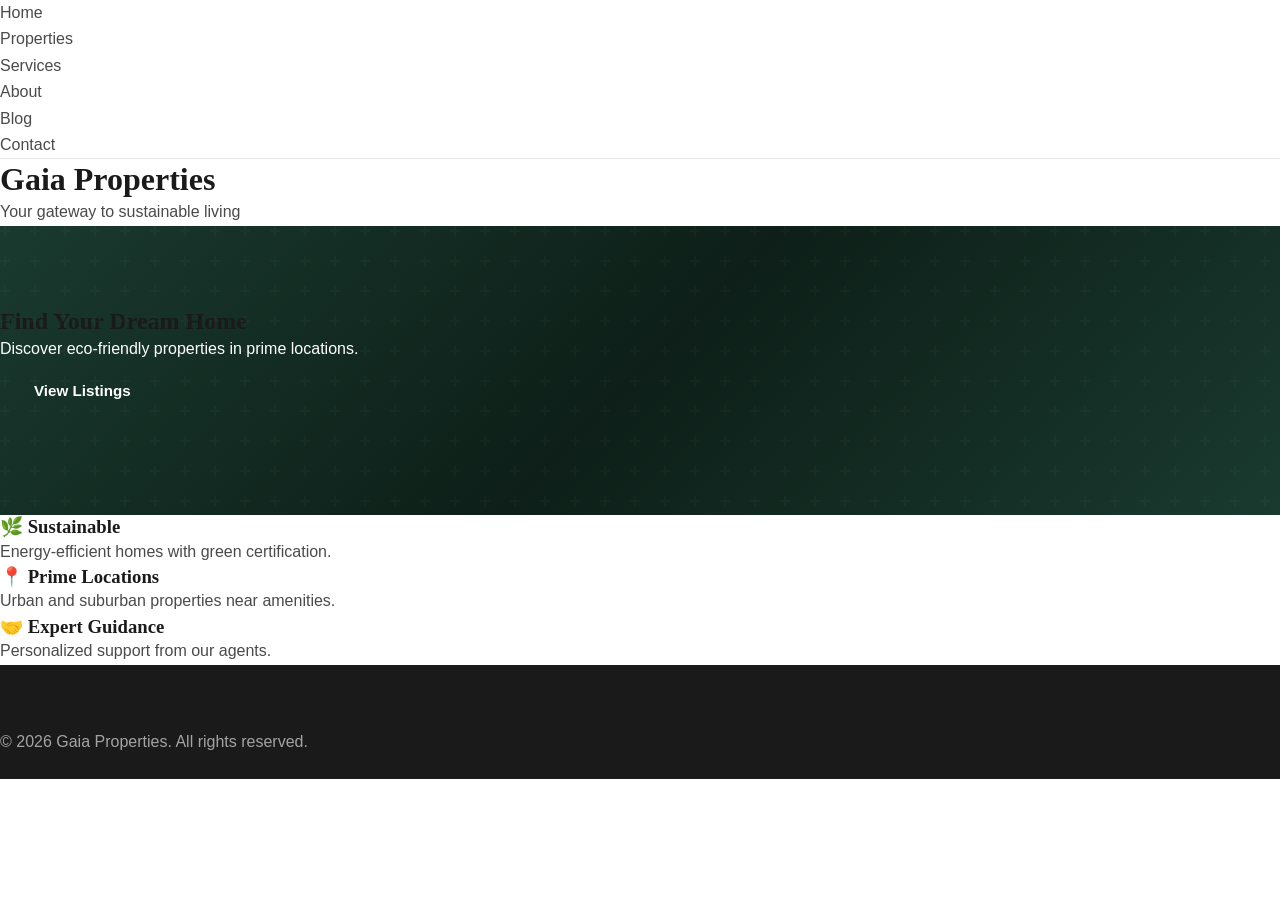
==== index.html @ 0ea0dbf0 "Update index.html" ====
<!DOCTYPE html>
<html lang="en">
<head>
    <meta charset="UTF-8">
    <meta name="viewport" content="width=device-width, initial-scale=1.0">
    <title>Gaia Properties | Home</title>
    <link rel="stylesheet" href="styles.css">
</head>
<body>
    <header>
        <nav>
            <ul>
                <li><a href="index.html">Home</a></li>
                <li><a href="properties.html">Properties</a></li>
                <li><a href="services.html">Services</a></li>
                <li><a href="about.html">About</a></li>
                <li><a href="blog.html">Blog</a></li>
                <li><a href="contact.html">Contact</a></li>
            </ul>
        </nav>
        <h1>Gaia Properties</h1>
        <p>Your gateway to sustainable living</p>
    </header>
    <main>
        <section class="hero">
            <h2>Find Your Dream Home</h2>
            <p>Discover eco-friendly properties in prime locations.</p>
            <a href="properties.html" class="btn">View Listings</a>
        </section>
        <section class="features">
            <div class="feature">
                <h3>🌿 Sustainable</h3>
                <p>Energy-efficient homes with green certification.</p>
            </div>
            <div class="feature">
                <h3>📍 Prime Locations</h3>
                <p>Urban and suburban properties near amenities.</p>
            </div>
            <div class="feature">
                <h3>🤝 Expert Guidance</h3>
                <p>Personalized support from our agents.</p>
            </div>
        </section>
    </main>
    <footer>
        <p>&copy; 2026 Gaia Properties. All rights reserved.</p>
    </footer>
</body>
</html>
---- styles.css ----
/* ============================================ 
   GAIA-JAN LONG PROPERTIES, INC.
   Multi-Page Website Stylesheet
   An SPV of ClaMor Leisure Group – Golden Dragon Group JV
   ============================================ */

:root {
    --primary: #1a3a2f;
    --primary-light: #2d5a4a;
    --primary-dark: #0d1f18;
    --accent: #c9a227;
    --accent-hover: #b8941f;
    --accent-soft: rgba(201, 162, 39, 0.1);
    --text-dark: #1a1a1a;
    --text-body: #4a4a4a;
    --text-light: #6b7280;
    --bg-cream: #faf9f6;
    --bg-white: #ffffff;
    --border: #e5e7eb;
    --shadow: 0 4px 6px -1px rgba(0,0,0,0.1), 0 2px 4px -1px rgba(0,0,0,0.06);
    --shadow-lg: 0 20px 25px -5px rgba(0,0,0,0.1), 0 10px 10px -5px rgba(0,0,0,0.04);
    --transition: all 0.3s ease;
    --radius: 12px;
    --radius-sm: 8px;
}

* { margin: 0; padding: 0; box-sizing: border-box; }
html { scroll-behavior: smooth; }
body { 
    font-family: 'Inter', -apple-system, BlinkMacSystemFont, 'Segoe UI', Roboto, sans-serif; 
    color: var(--text-body); 
    line-height: 1.65; 
    background: var(--bg-white); 
    font-size: 16px;
}
h1, h2, h3, h4, h5, h6 { 
    font-family: 'Playfair Display', Georgia, 'Times New Roman', serif; 
    color: var(--text-dark); 
    font-weight: 600; 
    line-height: 1.25;
}
a { text-decoration: none; color: inherit; transition: var(--transition); }
img { max-width: 100%; height: auto; display: block; }
ul { list-style: none; }

.container { max-width: 1200px; margin: 0 auto; padding: 0 1.5rem; }

/* Typography Helpers */
.text-center { text-align: center; }
.text-accent { color: var(--accent); }
.text-primary { color: var(--primary); }
.text-white { color: white; }
.text-light { color: var(--text-light); }
.font-serif { font-family: 'Playfair Display', serif; }
.font-sans { font-family: 'Inter', sans-serif; }

/* Buttons */
.btn {
    display: inline-flex; align-items: center; justify-content: center;
    padding: 0.875rem 2rem; border-radius: var(--radius-sm);
    font-weight: 600; font-size: 0.95rem; cursor: pointer;
    border: 2px solid transparent; transition: var(--transition);
    gap: 0.5rem;
}
.btn-primary { background: var(--accent); color: var(--primary); border-color: var(--accent); }
.btn-primary:hover { background: var(--accent-hover); border-color: var(--accent-hover); transform: translateY(-2px); }
.btn-outline { background: transparent; color: var(--primary); border-color: var(--primary); }
.btn-outline:hover { background: var(--primary); color: white; transform: translateY(-2px); }
.btn-outline-white { background: transparent; color: white; border-color: rgba(255,255,255,0.4); }
.btn-outline-white:hover { border-color: white; background: rgba(255,255,255,0.08); }
.btn-dark { background: var(--primary); color: white; border-color: var(--primary); }
.btn-dark:hover { background: var(--primary-light); border-color: var(--primary-light); transform: translateY(-2px); }

/* Section Headers */
.section-header { text-align: center; max-width: 720px; margin: 0 auto 3.5rem; }
.section-label {
    display: inline-block; color: var(--accent); font-weight: 700;
    font-size: 0.75rem; text-transform: uppercase; letter-spacing: 0.15em; margin-bottom: 0.75rem;
}
.section-header h2 { font-size: 2.25rem; margin-bottom: 0.75rem; }
.section-header p { color: var(--text-light); font-size: 1.05rem; }

/* Cards */
.card {
    background: var(--bg-white); border-radius: var(--radius);
    border: 1px solid var(--border); overflow: hidden;
    transition: var(--transition);
}
.card:hover { transform: translateY(-4px); box-shadow: var(--shadow-lg); }
.card-body { padding: 1.75rem; }

/* ============================================
   TRUST BAR
   ============================================ */
.trust-bar {
    background: var(--bg-cream); border-bottom: 1px solid var(--border);
    padding: 0.75rem 0; font-size: 0.78rem;
}
.trust-bar-content {
    display: flex; justify-content: center; gap: 2.5rem; flex-wrap: wrap;
}
.trust-item { display: flex; align-items: center; gap: 0.4rem; color: var(--text-light); font-weight: 500; }
.trust-item strong { color: var(--primary); font-weight: 600; }

/* ============================================
   NAVIGATION
   ============================================ */
nav {
    position: sticky; top: 0; z-index: 1000;
    background: rgba(255,255,255,0.97); backdrop-filter: blur(12px);
    border-bottom: 1px solid var(--border);
}
.nav-container {
    max-width: 1200px; margin: 0 auto; padding: 0.875rem 1.5rem;
    display: flex; justify-content: space-between; align-items: center;
}
.logo { display: flex; align-items: center; gap: 0.625rem; }
.logo-mark {
    width: 38px; height: 38px; background: var(--primary); border-radius: 8px;
    display: flex; align-items: center; justify-content: center;
    color: var(--accent); font-family: 'Playfair Display', serif;
    font-weight: 700; font-size: 1.15rem; flex-shrink: 0;
}
.logo-text { font-family: 'Playfair Display', serif; font-size: 1.15rem; color: var(--primary); font-weight: 700; line-height: 1.2; }
.logo-text span { display: block; font-size: 0.6rem; font-family: 'Inter', sans-serif; color: var(--text-light); font-weight: 500; letter-spacing: 0.08em; text-transform: uppercase; }
.nav-links { display: flex; gap: 2rem; align-items: center; }
.nav-links a { font-weight: 500; font-size: 0.88rem; color: var(--text-dark); position: relative; padding: 0.25rem 0; }
.nav-links a::after { content: ''; position: absolute; bottom: 0; left: 0; width: 0; height: 2px; background: var(--accent); transition: width 0.3s; }
.nav-links a:hover::after, .nav-links a.active::after { width: 100%; }
.nav-links a:hover { color: var(--primary); }
.nav-cta { background: var(--primary); color: white !important; padding: 0.5rem 1.25rem; border-radius: 6px; font-weight: 600; }
.nav-cta:hover { background: var(--primary-light); }
.nav-cta::after { display: none !important; }
.mobile-menu-btn { display: none; background: none; border: none; font-size: 1.5rem; cursor: pointer; color: var(--primary); }

/* ============================================
   HERO
   ============================================ */
.hero {
    background: linear-gradient(135deg, var(--primary) 0%, var(--primary-dark) 50%, var(--primary) 100%);
    color: white; position: relative; overflow: hidden; padding: 5rem 0 6rem;
}
.hero::before {
    content: ''; position: absolute; inset: 0;
    background: url("data:image/svg+xml,%3Csvg width='60' height='60' viewBox='0 0 60 60' xmlns='http://www.w3.org/2000/svg'%3E%3Cg fill='none' fill-rule='evenodd'%3E%3Cg fill='%23ffffff' fill-opacity='0.025'%3E%3Cpath d='M36 34v-4h-2v4h-4v2h4v4h2v-4h4v-2h-4zm0-30V0h-2v4h-4v2h4v4h2V6h4V4h-4zM6 34v-4H4v4H0v2h4v4h2v-4h4v-2H6zM6 4V0H4v4H0v2h4v4h2V6h4V4H6z'/%3E%3C/g%3E%3C/g%3E%3C/svg%3E");
}
.hero .container { position: relative; z-index: 1; }
.hero-grid { display: grid; grid-template-columns: 1fr 1fr; gap: 4rem; align-items: center; }
.hero-badge {
    display: inline-flex; align-items: center; gap: 0.5rem;
    background: rgba(201, 162, 39, 0.12); border: 1px solid rgba(201, 162, 39, 0.25);
    color: var(--accent); padding: 0.4rem 1rem; border-radius: 50px;
    font-size: 0.75rem; font-weight: 700; letter-spacing: 0.05em; text-transform: uppercase; margin-bottom: 1.25rem;
}
.hero-badge::before { content: ''; width: 6px; height: 6px; background: var(--accent); border-radius: 50%; animation: pulse 2.5s infinite; }
@keyframes pulse { 0%, 100% { opacity: 1; } 50% { opacity: 0.4; } }
.hero h1 { font-size: 3.25rem; color: white; margin-bottom: 1.25rem; line-height: 1.1; }
.hero h1 em { color: var(--accent); font-style: normal; }
.hero-subtitle { font-size: 1.1rem; color: rgba(255,255,255,0.75); margin-bottom: 2rem; max-width: 520px; line-height: 1.7; }
.hero-ctas { display: flex; gap: 1rem; flex-wrap: wrap; margin-bottom: 3rem; }
.hero-stats { display: grid; grid-template-columns: repeat(3, 1fr); gap: 2rem; padding-top: 2rem; border-top: 1px solid rgba(255,255,255,0.1); }
.hero-stat h3 { color: var(--accent); font-size: 1.75rem; font-family: 'Playfair Display', serif; }
.hero-stat p { color: rgba(255,255,255,0.6); font-size: 0.8rem; margin-top: 0.25rem; }
.hero-visual { display: flex; justify-content: center; }
.hero-card {
    background: rgba(255,255,255,0.04); backdrop-filter: blur(16px);
    border: 1px solid rgba(255,255,255,0.08); border-radius: var(--radius);
    padding: 2rem; width: 100%; max-width: 420px; color: white;
}
.hero-card-header { display: flex; justify-content: space-between; align-items: center; margin-bottom: 1.25rem; }
.hero-card-title { font-size: 0.8rem; text-transform: uppercase; letter-spacing: 0.1em; color: rgba(255,255,255,0.5); }
.hero-card-badge { background: rgba(201, 162, 39, 0.15); color: var(--accent); padding: 0.2rem 0.6rem; border-radius: 50px; font-size: 0.7rem; font-weight: 700; }
.hero-card-row { display: flex; justify-content: space-between; padding: 0.6rem 0; border-bottom: 1px solid rgba(255,255,255,0.05); font-size: 0.88rem; }
.hero-card-row:last-child { border-bottom: none; }
.hero-card-label { color: rgba(255,255,255,0.45); }
.hero-card-value { font-weight: 600; }
.hero-card-value.positive { color: #4ade80; }

/* ============================================
   PAGE HEADER (Inner Pages)
   ============================================ */
.page-header {
    background: linear-gradient(135deg, var(--primary) 0%, var(--primary-dark) 100%);
    color: white; padding: 5rem 0 4rem; position: relative; overflow: hidden;
}
.page-header::before {
    content: ''; position: absolute; inset: 0;
    background: url("data:image/svg+xml,%3Csvg width='60' height='60' viewBox='0 0 60 60' xmlns='http://www.w3.org/2000/svg'%3E%3Cg fill='none' fill-rule='evenodd'%3E%3Cg fill='%23ffffff' fill-opacity='0.02'%3E%3Cpath d='M36 34v-4h-2v4h-4v2h4v4h2v-4h4v-2h-4zm0-30V0h-2v4h-4v2h4v4h2V6h4V4h-4zM6 34v-4H4v4H0v2h4v4h2v-4h4v-2H6zM6 4V0H4v4H0v2h4v4h2V6h4V4H6z'/%3E%3C/g%3E%3C/g%3E%3C/svg%3E");
}
.page-header .container { position: relative; z-index: 1; }
.page-header h1 { color: white; font-size: 2.75rem; margin-bottom: 0.75rem; }
.page-header h1 em { color: var(--accent); font-style: normal; }
.page-header p { color: rgba(255,255,255,0.75); font-size: 1.1rem; max-width: 600px; }
.breadcrumbs { display: flex; gap: 0.5rem; font-size: 0.8rem; color: rgba(255,255,255,0.5); margin-bottom: 1rem; }
.breadcrumbs a:hover { color: var(--accent); }
.breadcrumbs span { color: rgba(255,255,255,0.3); }

/* ============================================
   ABOUT PAGE
   ============================================ */
.about-section { padding: 5rem 0; }
.about-grid { display: grid; grid-template-columns: 1fr 1fr; gap: 4rem; align-items: start; }
.about-content h2 { font-size: 2.25rem; margin-bottom: 1.25rem; }
.about-content p { margin-bottom: 1.1rem; font-size: 1.02rem; }
.name-etymology { background: var(--bg-cream); border-radius: var(--radius); padding: 2rem; margin-top: 2.5rem; border-left: 4px solid var(--accent); }
.name-etymology h3 { font-size: 1.15rem; margin-bottom: 1.25rem; color: var(--primary); }
.name-grid { display: grid; gap: 1rem; }
.name-item { background: white; padding: 1.25rem; border-radius: var(--radius-sm); border: 1px solid var(--border); }
.name-item .char { font-size: 1.75rem; color: var(--accent); font-weight: 700; margin-bottom: 0.25rem; font-family: 'Playfair Display', serif; }
.name-item strong { display: block; color: var(--primary); font-size: 1rem; margin-bottom: 0.4rem; }
.name-item p { font-size: 0.92rem; color: var(--text-body); line-height: 1.6; margin: 0; }
.about-visual { display: grid; grid-template-columns: 1fr 1fr; gap: 1rem; }
.about-img {
    background: linear-gradient(135deg, var(--primary), var(--primary-light));
    border-radius: var(--radius); min-height: 180px;
    display: flex; align-items: center; justify-content: center;
    color: white; font-family: 'Playfair Display', serif; font-size: 1.25rem;
    text-align: center; padding: 1.5rem; position: relative; overflow: hidden;
}
.about-img::after { content: ''; position: absolute; inset: 0; background: linear-gradient(45deg, transparent, rgba(201,162,39,0.08)); }
.about-img.tall { grid-row: span 2; min-height: 376px; }

.leadership-section { background: var(--bg-cream); padding: 5rem 0; }
.leadership-grid { display: grid; grid-template-columns: 360px 1fr; gap: 3.5rem; align-items: start; }
.leadership-card {
    background: linear-gradient(135deg, var(--primary) 0%, var(--primary-light) 100%);
    border-radius: var(--radius); padding: 2.5rem 2rem; text-align: center; color: white;
    position: sticky; top: 100px;
}
.leadership-card .initial {
    width: 110px; height: 110px; background: rgba(255,255,255,0.08);
    border: 3px solid var(--accent); border-radius: 50%;
    margin: 0 auto 1.25rem; display: flex; align-items: center; justify-content: center;
    font-family: 'Playfair Display', serif; font-size: 2.75rem; color: var(--accent);
}
.leadership-card h3 { color: white; font-size: 1.35rem; margin-bottom: 0.25rem; }
.leadership-card .title { color: var(--accent); font-weight: 600; font-size: 0.85rem; margin-bottom: 1.25rem; }
.leadership-card .creds { color: rgba(255,255,255,0.7); font-size: 0.85rem; line-height: 1.65; }
.leadership-content h2 { font-size: 1.85rem; margin-bottom: 1rem; }
.leadership-content .subtitle { color: var(--accent); font-weight: 700; margin-bottom: 1.25rem; display: block; font-size: 0.9rem; text-transform: uppercase; letter-spacing: 0.05em; }
.leadership-content p { margin-bottom: 1rem; font-size: 1.02rem; }
.affiliations { display: flex; gap: 1rem; margin-top: 1.5rem; flex-wrap: wrap; }
.affiliation { display: flex; align-items: center; gap: 0.625rem; background: white; padding: 0.875rem 1.125rem; border-radius: var(--radius-sm); border: 1px solid var(--border); font-size: 0.85rem; }
.affiliation-icon { width: 32px; height: 32px; background: var(--primary); border-radius: 6px; display: flex; align-items: center; justify-content: center; color: var(--accent); font-weight: 700; font-size: 0.7rem; flex-shrink: 0; }
.affiliation-text strong { display: block; color: var(--text-dark); font-size: 0.85rem; }
.affiliation-text span { font-size: 0.75rem; color: var(--text-light); }

/* Locations Section */
.locations-section { padding: 5rem 0; }
.locations-section h2 { font-size: 2.25rem; margin-bottom: 1rem; }
.locations-section > .container > p { color: var(--text-light); font-size: 1.05rem; margin-bottom: 2.5rem; max-width: 700px; }
.loc-grid { display: grid; grid-template-columns: repeat(2, 1fr); gap: 1.5rem; }
.loc-card { background: var(--bg-cream); border-radius: var(--radius); padding: 1.75rem; border: 1px solid var(--border); transition: var(--transition); }
.loc-card:hover { border-color: var(--accent); transform: translateY(-3px); box-shadow: var(--shadow); }
.loc-card-header { display: flex; align-items: center; gap: 1rem; margin-bottom: 0.75rem; }
.loc-marker { width: 44px; height: 44px; background: var(--primary); border-radius: 50%; display: flex; align-items: center; justify-content: center; color: var(--accent); font-weight: 700; font-size: 0.9rem; flex-shrink: 0; }
.loc-card h4 { font-size: 1.1rem; margin: 0; }
.loc-card p { font-size: 0.9rem; color: var(--text-light); margin: 0; }

/* ============================================
   SERVICES PAGE
   ============================================ */
.services-section { padding: 5rem 0; }
.services-grid { display: grid; grid-template-columns: repeat(2, 1fr); gap: 1.75rem; }
.service-card { background: var(--bg-cream); border-radius: var(--radius); padding: 2.25rem; border: 1px solid var(--border); transition: var(--transition); position: relative; overflow: hidden; }
.service-card::before { content: ''; position: absolute; top: 0; left: 0; width: 100%; height: 4px; background: var(--accent); transform: scaleX(0); transition: transform 0.3s; }
.service-card:hover { transform: translateY(-4px); box-shadow: var(--shadow-lg); }
.service-card:hover::before { transform: scaleX(1); }
.service-icon { width: 52px; height: 52px; background: var(--primary); border-radius: var(--radius-sm); display: flex; align-items: center; justify-content: center; color: var(--accent); font-size: 1.35rem; margin-bottom: 1.25rem; }
.service-card h3 { font-size: 1.25rem; margin-bottom: 0.6rem; }
.service-card > p { color: var(--text-light); font-size: 0.95rem; margin-bottom: 1.1rem; }
.service-list li { padding: 0.35rem 0; font-size: 0.9rem; display: flex; align-items: flex-start; gap: 0.5rem; }
.service-list li::before { content: '✓'; color: var(--accent); font-weight: 700; flex-shrink: 0; }

.diff-section { background: var(--primary); color: white; padding: 5rem 0; }
.diff-section .section-header h2, .diff-section .section-header p { color: white; }
.diff-grid { display: grid; grid-template-columns: repeat(4, 1fr); gap: 1.5rem; }
.diff-card { background: rgba(255,255,255,0.04); border: 1px solid rgba(255,255,255,0.08); border-radius: var(--radius); padding: 2rem 1.5rem; text-align: center; transition: var(--transition); }
.diff-card:hover { background: rgba(255,255,255,0.07); transform: translateY(-4px); }
.diff-icon { width: 56px; height: 56px; background: rgba(201, 162, 39, 0.12); border: 1px solid rgba(201, 162, 39, 0.25); border-radius: 50%; display: flex; align-items: center; justify-content: center; margin: 0 auto 1.25rem; color: var(--accent); font-size: 1.35rem; }
.diff-card h4 { color: white; font-size: 1.05rem; margin-bottom: 0.6rem; }
.diff-card p { color: rgba(255,255,255,0.65); font-size: 0.88rem; }

/* ============================================
   PROPERTIES / LISTINGS PAGE
   ============================================ */
.listings-section { padding: 5rem 0; }
.listings-tabs { display: flex; gap: 0.5rem; margin-bottom: 2.5rem; justify-content: center; flex-wrap: wrap; }
.tab-btn { padding: 0.625rem 1.5rem; border-radius: 50px; border: 1px solid var(--border); background: white; font-weight: 600; font-size: 0.9rem; cursor: pointer; transition: var(--transition); color: var(--text-body); }
.tab-btn:hover { border-color: var(--primary); }
.tab-btn.active { background: var(--primary); color: white; border-color: var(--primary); }
.listings-grid { display: grid; grid-template-columns: repeat(3, 1fr); gap: 1.5rem; }
.listing-card { background: white; border-radius: var(--radius); overflow: hidden; border: 1px solid var(--border); transition: var(--transition); }
.listing-card:hover { transform: translateY(-4px); box-shadow: var(--shadow-lg); }
.listing-img { height: 220px; background: linear-gradient(135deg, var(--primary), var(--primary-light)); display: flex; align-items: center; justify-content: center; color: white; font-family: 'Playfair Display', serif; font-size: 1.1rem; position: relative; }
.listing-img .badge {
    position: absolute; top: 1rem; left: 1rem;
    background: var(--accent); color: var(--primary);
    padding: 0.3rem 0.75rem; border-radius: 4px;
    font-size: 0.7rem; font-weight: 700; text-transform: uppercase;
}
.listing-img .badge.transient { background: #ef4444; color: white; }
.listing-img .badge.longterm { background: #3b82f6; color: white; }
.listing-body { padding: 1.5rem; }
.listing-price { font-family: 'Playfair Display', serif; font-size: 1.35rem; color: var(--primary); font-weight: 700; margin-bottom: 0.25rem; }
.listing-price span { font-size: 0.8rem; color: var(--text-light); font-family: 'Inter', sans-serif; font-weight: 500; }
.listing-title { font-size: 1.05rem; margin-bottom: 0.5rem; }
.listing-meta { display: flex; gap: 1rem; font-size: 0.85rem; color: var(--text-light); margin-bottom: 1rem; }
.listing-meta span { display: flex; align-items: center; gap: 0.3rem; }
.listing-features { display: flex; flex-wrap: wrap; gap: 0.4rem; margin-bottom: 1.25rem; }
.listing-features span { background: var(--bg-cream); padding: 0.25rem 0.6rem; border-radius: 4px; font-size: 0.78rem; color: var(--text-body); border: 1px solid var(--border); }
.listing-card .btn { width: 100%; padding: 0.625rem; font-size: 0.88rem; }

/* ============================================
   BLOG PAGE
   ============================================ */
.blog-section { padding: 5rem 0; }
.blog-grid { display: grid; grid-template-columns: repeat(3, 1fr); gap: 1.75rem; }
.blog-card { background: white; border-radius: var(--radius); overflow: hidden; border: 1px solid var(--border); transition: var(--transition); }
.blog-card:hover { transform: translateY(-4px); box-shadow: var(--shadow-lg); }
.blog-img { height: 200px; background: linear-gradient(135deg, var(--primary), var(--primary-light)); display: flex; align-items: center; justify-content: center; color: white; font-family: 'Playfair Display', serif; font-size: 1rem; text-align: center; padding: 1rem; }
.blog-body { padding: 1.5rem; }
.blog-category { display: inline-block; background: var(--accent-soft); color: var(--primary); padding: 0.2rem 0.6rem; border-radius: 4px; font-size: 0.7rem; font-weight: 700; text-transform: uppercase; margin-bottom: 0.75rem; }
.blog-card h3 { font-size: 1.1rem; margin-bottom: 0.6rem; line-height: 1.35; }
.blog-card p { font-size: 0.9rem; color: var(--text-light); margin-bottom: 1rem; }
.blog-meta { display: flex; gap: 1rem; font-size: 0.78rem; color: var(--text-light); border-top: 1px solid var(--border); padding-top: 1rem; }

/* ============================================
   CONTACT PAGE
   ============================================ */
.contact-section { padding: 5rem 0; background: var(--bg-cream); }
.contact-grid { display: grid; grid-template-columns: 1fr 1fr; gap: 3.5rem; }
.contact-info h2 { font-size: 2.25rem; margin-bottom: 1rem; }
.contact-info > p { color: var(--text-light); margin-bottom: 2rem; }
.contact-details { display: grid; gap: 1.25rem; }
.contact-item { display: flex; gap: 1rem; }
.contact-icon { width: 44px; height: 44px; background: var(--primary); border-radius: var(--radius-sm); display: flex; align-items: center; justify-content: center; color: var(--accent); font-size: 1.1rem; flex-shrink: 0; }
.contact-text strong { display: block; color: var(--text-dark); margin-bottom: 0.15rem; font-size: 0.95rem; }
.contact-text span, .contact-text a { color: var(--text-light); font-size: 0.9rem; }
.contact-text a:hover { color: var(--primary); }
.contact-form { background: white; padding: 2.25rem; border-radius: var(--radius); box-shadow: var(--shadow); border: 1px solid var(--border); }
.form-group { margin-bottom: 1.1rem; }
.form-group label { display: block; font-size: 0.82rem; font-weight: 600; color: var(--text-dark); margin-bottom: 0.4rem; }
.form-group input, .form-group select, .form-group textarea {
    width: 100%; padding: 0.65rem 0.875rem; border: 1px solid var(--border);
    border-radius: var(--radius-sm); font-family: 'Inter', sans-serif;
    font-size: 0.92rem; transition: border-color 0.2s;
}
.form-group input:focus, .form-group select:focus, .form-group textarea:focus { outline: none; border-color: var(--accent); }
.form-group textarea { resize: vertical; min-height: 110px; }
.submit-btn { width: 100%; background: var(--primary); color: white; padding: 0.875rem; border: none; border-radius: var(--radius-sm); font-weight: 700; font-size: 0.95rem; cursor: pointer; transition: var(--transition); }
.submit-btn:hover { background: var(--primary-light); }

/* ============================================
   COMPLIANCE SECTION ( reused )
   ============================================ */
.compliance-section { padding: 5rem 0; }
.compliance-grid { display: grid; grid-template-columns: repeat(3, 1fr); gap: 1.25rem; }
.compliance-card { background: var(--bg-cream); border-radius: var(--radius); padding: 1.75rem; border: 1px solid var(--border); transition: var(--transition); }
.compliance-card:hover { border-color: var(--accent); }
.compliance-card .badge { display: inline-block; background: var(--primary); color: var(--accent); padding: 0.3rem 0.65rem; border-radius: 4px; font-size: 0.7rem; font-weight: 700; margin-bottom: 0.875rem; }
.compliance-card h4 { font-size: 1.05rem; margin-bottom: 0.6rem; }
.compliance-card p { font-size: 0.9rem; color: var(--text-light); }

/* ============================================
   CLIENTS / PERSONAS
   ============================================ */
.clients-section { padding: 5rem 0; }
.client-grid { display: grid; grid-template-columns: repeat(3, 1fr); gap: 1.25rem; }
.client-card { background: var(--bg-cream); border-radius: var(--radius); padding: 1.75rem; border: 1px solid var(--border); transition: var(--transition); }
.client-card:hover { box-shadow: var(--shadow); }
.client-icon { font-size: 1.75rem; margin-bottom: 0.875rem; }
.client-card h4 { font-size: 1.05rem; margin-bottom: 0.4rem; }
.client-pain { font-size: 0.82rem; color: #dc2626; margin-bottom: 0.6rem; font-weight: 600; }
.client-solution { font-size: 0.9rem; color: var(--text-body); }

/* ============================================
   CTA SECTION
   ============================================ */
.cta-section {
    background: linear-gradient(135deg, var(--primary) 0%, var(--primary-light) 100%);
    color: white; text-align: center; padding: 5rem 1.5rem; position: relative; overflow: hidden;
}
.cta-section::before {
    content: ''; position: absolute; inset: 0;
    background: url("data:image/svg+xml,%3Csvg width='60' height='60' viewBox='0 0 60 60' xmlns='http://www.w3.org/2000/svg'%3E%3Cg fill='none' fill-rule='evenodd'%3E%3Cg fill='%23ffffff' fill-opacity='0.025'%3E%3Cpath d='M36 34v-4h-2v4h-4v2h4v4h2v-4h4v-2h-4zm0-30V0h-2v4h-4v2h4v4h2V6h4V4h-4zM6 34v-4H4v4H0v2h4v4h2v-4h4v-2H6zM6 4V0H4v4H0v2h4v4h2V6h4V4H6z'/%3E%3C/g%3E%3C/g%3E%3C/svg%3E");
}
.cta-section .container { position: relative; z-index: 1; }
.cta-section h2 { color: white; font-size: 2.25rem; margin-bottom: 0.875rem; }
.cta-section p { color: rgba(255,255,255,0.8); font-size: 1.05rem; max-width: 560px; margin: 0 auto 1.75rem; }
.cta-buttons { display: flex; gap: 1rem; justify-content: center; flex-wrap: wrap; }

/* ============================================
   FOOTER
   ============================================ */
footer { background: var(--text-dark); color: rgba(255,255,255,0.6); padding: 4rem 0 1.5rem; }
.footer-grid { display: grid; grid-template-columns: 2fr 1fr 1fr 1fr; gap: 2.5rem; margin-bottom: 2.5rem; }
.footer-brand .logo-text { color: white; font-family: 'Playfair Display', serif; font-size: 1.35rem; margin-bottom: 1rem; display: block; }
.footer-brand p { font-size: 0.88rem; line-height: 1.65; margin-bottom: 1.25rem; }
.footer-brand .address { font-size: 0.82rem; color: rgba(255,255,255,0.45); line-height: 1.6; }
.footer-col h4 { color: white; font-size: 0.82rem; text-transform: uppercase; letter-spacing: 0.1em; margin-bottom: 1.25rem; font-family: 'Inter', sans-serif; font-weight: 700; }
.footer-col li { margin-bottom: 0.6rem; }
.footer-col a { color: rgba(255,255,255,0.55); font-size: 0.88rem; }
.footer-col a:hover { color: var(--accent); }
.footer-bottom { border-top: 1px solid rgba(255,255,255,0.08); padding-top: 1.5rem; display: flex; justify-content: space-between; align-items: center; flex-wrap: wrap; gap: 1rem; }
.footer-bottom p { font-size: 0.82rem; }
.footer-legal { display: flex; gap: 1.25rem; }
.footer-legal a { color: rgba(255,255,255,0.4); font-size: 0.75rem; }
.footer-legal a:hover { color: var(--accent); }

/* ============================================
   RESPONSIVE
   ============================================ */
@media (max-width: 1024px) {
    .hero-grid, .about-grid, .leadership-grid, .contact-grid { grid-template-columns: 1fr; }
    .hero-visual { display: none; }
    .footer-grid { grid-template-columns: 1fr 1fr; }
    .about-visual { display: none; }
    .leadership-card { position: static; }
}
@media (max-width: 768px) {
    .nav-links { display: none; position: absolute; top: 70px; left: 0; right: 0; background: white; flex-direction: column; padding: 2rem; gap: 1.5rem; box-shadow: var(--shadow-lg); }
    .nav-links.open { display: flex; }
    .mobile-menu-btn { display: block; }
    .hero { padding: 3rem 0 4rem; }
    .hero h1 { font-size: 2.25rem; }
    .hero-stats { grid-template-columns: 1fr; }
    .services-grid, .listings-grid, .blog-grid, .diff-grid, .compliance-grid, .client-grid, .loc-grid { grid-template-columns: 1fr; }
    .page-header h1 { font-size: 2rem; }
    section { padding: 3.5rem 0; }
    .footer-grid { grid-template-columns: 1fr; }
    .trust-bar-content { gap: 0.75rem; }
    .cta-section h2 { font-size: 1.75rem; }
}

/* Animations */
.fade-in { opacity: 0; transform: translateY(16px); transition: opacity 0.5s ease, transform 0.5s ease; }
.fade-in.visible { opacity: 1; transform: translateY(0); }
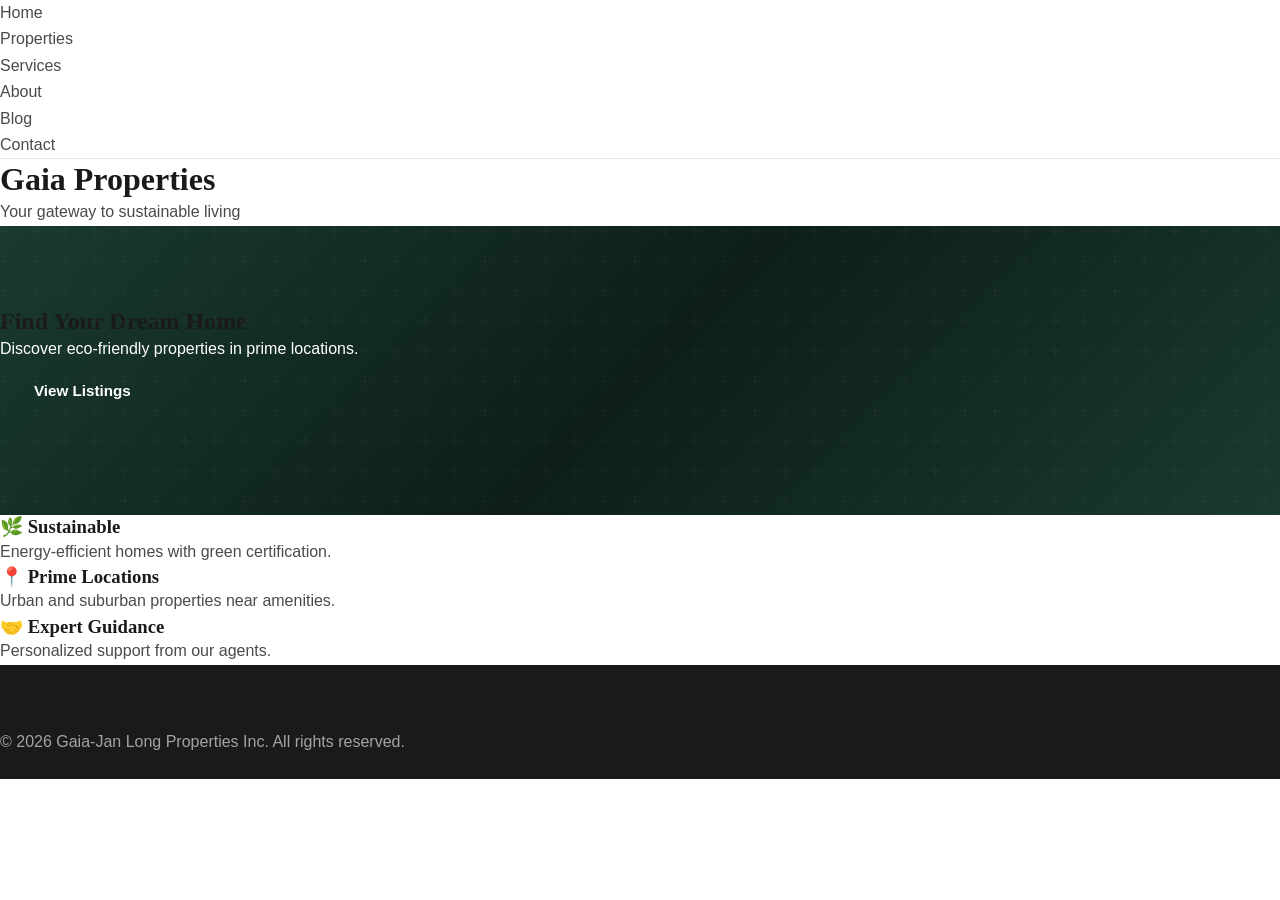
==== commit 154a77e2: "Update index.html" ====
--- a/index.html
+++ b/index.html
@@ -3,7 +3,7 @@
 <head>
     <meta charset="UTF-8">
     <meta name="viewport" content="width=device-width, initial-scale=1.0">
-    <title>Gaia Properties | Home</title>
+    <title>Gaia-Jan Long Properties | Home</title>
     <link rel="stylesheet" href="styles.css">
 </head>
 <body>
@@ -43,7 +43,7 @@
         </section>
     </main>
     <footer>
-        <p>&copy; 2026 Gaia Properties. All rights reserved.</p>
+        <p>&copy; 2026 Gaia-Jan Long Properties Inc. All rights reserved.</p>
     </footer>
 </body>
 </html>
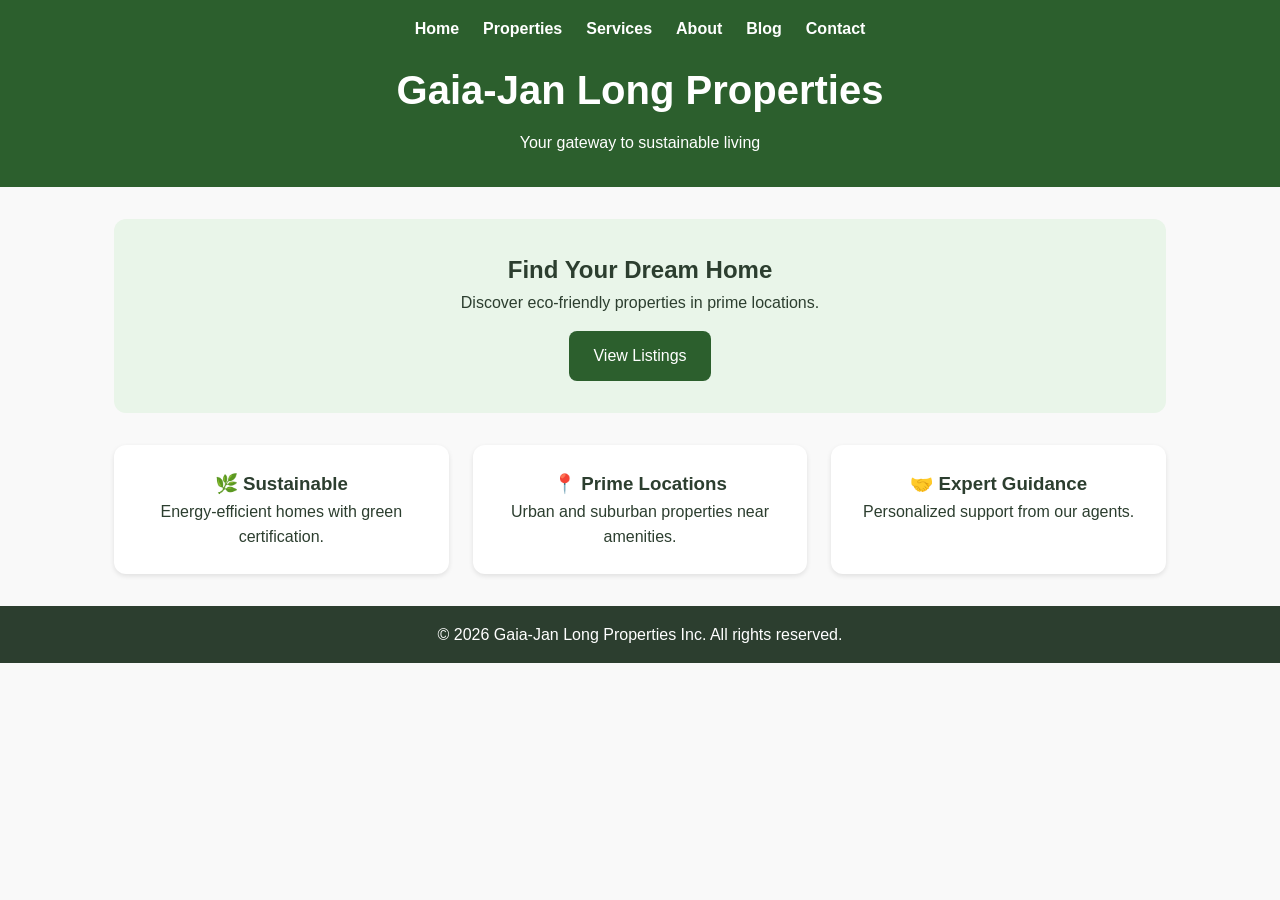
==== commit 8ea9a8f7: "Update index.html" ====
--- a/index.html
+++ b/index.html
@@ -18,7 +18,7 @@
                 <li><a href="contact.html">Contact</a></li>
             </ul>
         </nav>
-        <h1>Gaia Properties</h1>
+        <h1>Gaia-Jan Long Properties</h1>
         <p>Your gateway to sustainable living</p>
     </header>
     <main>
--- a/styles.css
+++ b/styles.css
@@ -3,436 +3,152 @@
    Multi-Page Website Stylesheet
    An SPV of ClaMor Leisure Group – Golden Dragon Group JV
    ============================================ */
-
-:root {
-    --primary: #1a3a2f;
-    --primary-light: #2d5a4a;
-    --primary-dark: #0d1f18;
-    --accent: #c9a227;
-    --accent-hover: #b8941f;
-    --accent-soft: rgba(201, 162, 39, 0.1);
-    --text-dark: #1a1a1a;
-    --text-body: #4a4a4a;
-    --text-light: #6b7280;
-    --bg-cream: #faf9f6;
-    --bg-white: #ffffff;
-    --border: #e5e7eb;
-    --shadow: 0 4px 6px -1px rgba(0,0,0,0.1), 0 2px 4px -1px rgba(0,0,0,0.06);
-    --shadow-lg: 0 20px 25px -5px rgba(0,0,0,0.1), 0 10px 10px -5px rgba(0,0,0,0.04);
-    --transition: all 0.3s ease;
-    --radius: 12px;
-    --radius-sm: 8px;
+* {
+    margin: 0;
+    padding: 0;
+    box-sizing: border-box;
 }
-
-* { margin: 0; padding: 0; box-sizing: border-box; }
-html { scroll-behavior: smooth; }
-body { 
-    font-family: 'Inter', -apple-system, BlinkMacSystemFont, 'Segoe UI', Roboto, sans-serif; 
-    color: var(--text-body); 
-    line-height: 1.65; 
-    background: var(--bg-white); 
-    font-size: 16px;
+body {
+    font-family: 'Segoe UI', Tahoma, Geneva, Verdana, sans-serif;
+    line-height: 1.6;
+    background: #f9f9f9;
+    color: #2c3e2f;
 }
-h1, h2, h3, h4, h5, h6 { 
-    font-family: 'Playfair Display', Georgia, 'Times New Roman', serif; 
-    color: var(--text-dark); 
-    font-weight: 600; 
-    line-height: 1.25;
+header {
+    background: #2c5f2d;
+    color: white;
+    padding: 1rem 0 2rem 0;
+    text-align: center;
 }
-a { text-decoration: none; color: inherit; transition: var(--transition); }
-img { max-width: 100%; height: auto; display: block; }
-ul { list-style: none; }
-
-.container { max-width: 1200px; margin: 0 auto; padding: 0 1.5rem; }
-
-/* Typography Helpers */
-.text-center { text-align: center; }
-.text-accent { color: var(--accent); }
-.text-primary { color: var(--primary); }
-.text-white { color: white; }
-.text-light { color: var(--text-light); }
-.font-serif { font-family: 'Playfair Display', serif; }
-.font-sans { font-family: 'Inter', sans-serif; }
-
-/* Buttons */
+nav ul {
+    list-style: none;
+    display: flex;
+    justify-content: center;
+    gap: 1.5rem;
+    margin-bottom: 1rem;
+    flex-wrap: wrap;
+}
+nav a {
+    color: white;
+    text-decoration: none;
+    font-weight: bold;
+}
+nav a:hover {
+    text-decoration: underline;
+}
+h1 {
+    font-size: 2.5rem;
+    margin: 0.5rem 0;
+}
+main {
+    max-width: 1100px;
+    margin: 2rem auto;
+    padding: 0 1.5rem;
+}
+.hero {
+    background: #e9f5e9;
+    padding: 2rem;
+    text-align: center;
+    border-radius: 12px;
+    margin-bottom: 2rem;
+}
 .btn {
-    display: inline-flex; align-items: center; justify-content: center;
-    padding: 0.875rem 2rem; border-radius: var(--radius-sm);
-    font-weight: 600; font-size: 0.95rem; cursor: pointer;
-    border: 2px solid transparent; transition: var(--transition);
-    gap: 0.5rem;
+    display: inline-block;
+    background: #2c5f2d;
+    color: white;
+    padding: 0.75rem 1.5rem;
+    text-decoration: none;
+    border-radius: 8px;
+    margin-top: 1rem;
 }
-.btn-primary { background: var(--accent); color: var(--primary); border-color: var(--accent); }
-.btn-primary:hover { background: var(--accent-hover); border-color: var(--accent-hover); transform: translateY(-2px); }
-.btn-outline { background: transparent; color: var(--primary); border-color: var(--primary); }
-.btn-outline:hover { background: var(--primary); color: white; transform: translateY(-2px); }
-.btn-outline-white { background: transparent; color: white; border-color: rgba(255,255,255,0.4); }
-.btn-outline-white:hover { border-color: white; background: rgba(255,255,255,0.08); }
-.btn-dark { background: var(--primary); color: white; border-color: var(--primary); }
-.btn-dark:hover { background: var(--primary-light); border-color: var(--primary-light); transform: translateY(-2px); }
-
-/* Section Headers */
-.section-header { text-align: center; max-width: 720px; margin: 0 auto 3.5rem; }
-.section-label {
-    display: inline-block; color: var(--accent); font-weight: 700;
-    font-size: 0.75rem; text-transform: uppercase; letter-spacing: 0.15em; margin-bottom: 0.75rem;
+.features {
+    display: flex;
+    gap: 1.5rem;
+    flex-wrap: wrap;
+    justify-content: center;
 }
-.section-header h2 { font-size: 2.25rem; margin-bottom: 0.75rem; }
-.section-header p { color: var(--text-light); font-size: 1.05rem; }
-
-/* Cards */
-.card {
-    background: var(--bg-white); border-radius: var(--radius);
-    border: 1px solid var(--border); overflow: hidden;
-    transition: var(--transition);
+.feature {
+    background: white;
+    padding: 1.5rem;
+    border-radius: 12px;
+    box-shadow: 0 2px 5px rgba(0,0,0,0.1);
+    flex: 1;
+    min-width: 200px;
+    text-align: center;
 }
-.card:hover { transform: translateY(-4px); box-shadow: var(--shadow-lg); }
-.card-body { padding: 1.75rem; }
-
-/* ============================================
-   TRUST BAR
-   ============================================ */
-.trust-bar {
-    background: var(--bg-cream); border-bottom: 1px solid var(--border);
-    padding: 0.75rem 0; font-size: 0.78rem;
+.property-list {
+    display: flex;
+    gap: 1.5rem;
+    flex-wrap: wrap;
 }
-.trust-bar-content {
-    display: flex; justify-content: center; gap: 2.5rem; flex-wrap: wrap;
+.property-card {
+    background: white;
+    padding: 1.5rem;
+    border-radius: 12px;
+    box-shadow: 0 2px 5px rgba(0,0,0,0.1);
+    flex: 1;
+    min-width: 250px;
 }
-.trust-item { display: flex; align-items: center; gap: 0.4rem; color: var(--text-light); font-weight: 500; }
-.trust-item strong { color: var(--primary); font-weight: 600; }
-
-/* ============================================
-   NAVIGATION
-   ============================================ */
-nav {
-    position: sticky; top: 0; z-index: 1000;
-    background: rgba(255,255,255,0.97); backdrop-filter: blur(12px);
-    border-bottom: 1px solid var(--border);
+.price {
+    font-weight: bold;
+    color: #2c5f2d;
+    display: block;
+    margin-top: 0.5rem;
 }
-.nav-container {
-    max-width: 1200px; margin: 0 auto; padding: 0.875rem 1.5rem;
-    display: flex; justify-content: space-between; align-items: center;
+.services-list {
+    background: white;
+    padding: 2rem;
+    border-radius: 12px;
+    list-style: none;
 }
-.logo { display: flex; align-items: center; gap: 0.625rem; }
-.logo-mark {
-    width: 38px; height: 38px; background: var(--primary); border-radius: 8px;
-    display: flex; align-items: center; justify-content: center;
-    color: var(--accent); font-family: 'Playfair Display', serif;
-    font-weight: 700; font-size: 1.15rem; flex-shrink: 0;
+.services-list li {
+    margin: 0.75rem 0;
 }
-.logo-text { font-family: 'Playfair Display', serif; font-size: 1.15rem; color: var(--primary); font-weight: 700; line-height: 1.2; }
-.logo-text span { display: block; font-size: 0.6rem; font-family: 'Inter', sans-serif; color: var(--text-light); font-weight: 500; letter-spacing: 0.08em; text-transform: uppercase; }
-.nav-links { display: flex; gap: 2rem; align-items: center; }
-.nav-links a { font-weight: 500; font-size: 0.88rem; color: var(--text-dark); position: relative; padding: 0.25rem 0; }
-.nav-links a::after { content: ''; position: absolute; bottom: 0; left: 0; width: 0; height: 2px; background: var(--accent); transition: width 0.3s; }
-.nav-links a:hover::after, .nav-links a.active::after { width: 100%; }
-.nav-links a:hover { color: var(--primary); }
-.nav-cta { background: var(--primary); color: white !important; padding: 0.5rem 1.25rem; border-radius: 6px; font-weight: 600; }
-.nav-cta:hover { background: var(--primary-light); }
-.nav-cta::after { display: none !important; }
-.mobile-menu-btn { display: none; background: none; border: none; font-size: 1.5rem; cursor: pointer; color: var(--primary); }
-
-/* ============================================
-   HERO
-   ============================================ */
-.hero {
-    background: linear-gradient(135deg, var(--primary) 0%, var(--primary-dark) 50%, var(--primary) 100%);
-    color: white; position: relative; overflow: hidden; padding: 5rem 0 6rem;
+form {
+    background: white;
+    padding: 2rem;
+    border-radius: 12px;
+    max-width: 600px;
+    margin: 0 auto;
 }
-.hero::before {
-    content: ''; position: absolute; inset: 0;
-    background: url("data:image/svg+xml,%3Csvg width='60' height='60' viewBox='0 0 60 60' xmlns='http://www.w3.org/2000/svg'%3E%3Cg fill='none' fill-rule='evenodd'%3E%3Cg fill='%23ffffff' fill-opacity='0.025'%3E%3Cpath d='M36 34v-4h-2v4h-4v2h4v4h2v-4h4v-2h-4zm0-30V0h-2v4h-4v2h4v4h2V6h4V4h-4zM6 34v-4H4v4H0v2h4v4h2v-4h4v-2H6zM6 4V0H4v4H0v2h4v4h2V6h4V4H6z'/%3E%3C/g%3E%3C/g%3E%3C/svg%3E");
+label, input, textarea, button {
+    display: block;
+    width: 100%;
+    margin-top: 0.5rem;
 }
-.hero .container { position: relative; z-index: 1; }
-.hero-grid { display: grid; grid-template-columns: 1fr 1fr; gap: 4rem; align-items: center; }
-.hero-badge {
-    display: inline-flex; align-items: center; gap: 0.5rem;
-    background: rgba(201, 162, 39, 0.12); border: 1px solid rgba(201, 162, 39, 0.25);
-    color: var(--accent); padding: 0.4rem 1rem; border-radius: 50px;
-    font-size: 0.75rem; font-weight: 700; letter-spacing: 0.05em; text-transform: uppercase; margin-bottom: 1.25rem;
+input, textarea {
+    padding: 0.75rem;
+    border: 1px solid #ccc;
+    border-radius: 8px;
 }
-.hero-badge::before { content: ''; width: 6px; height: 6px; background: var(--accent); border-radius: 50%; animation: pulse 2.5s infinite; }
-@keyframes pulse { 0%, 100% { opacity: 1; } 50% { opacity: 0.4; } }
-.hero h1 { font-size: 3.25rem; color: white; margin-bottom: 1.25rem; line-height: 1.1; }
-.hero h1 em { color: var(--accent); font-style: normal; }
-.hero-subtitle { font-size: 1.1rem; color: rgba(255,255,255,0.75); margin-bottom: 2rem; max-width: 520px; line-height: 1.7; }
-.hero-ctas { display: flex; gap: 1rem; flex-wrap: wrap; margin-bottom: 3rem; }
-.hero-stats { display: grid; grid-template-columns: repeat(3, 1fr); gap: 2rem; padding-top: 2rem; border-top: 1px solid rgba(255,255,255,0.1); }
-.hero-stat h3 { color: var(--accent); font-size: 1.75rem; font-family: 'Playfair Display', serif; }
-.hero-stat p { color: rgba(255,255,255,0.6); font-size: 0.8rem; margin-top: 0.25rem; }
-.hero-visual { display: flex; justify-content: center; }
-.hero-card {
-    background: rgba(255,255,255,0.04); backdrop-filter: blur(16px);
-    border: 1px solid rgba(255,255,255,0.08); border-radius: var(--radius);
-    padding: 2rem; width: 100%; max-width: 420px; color: white;
+button {
+    background: #2c5f2d;
+    color: white;
+    border: none;
+    padding: 0.75rem;
+    border-radius: 8px;
+    cursor: pointer;
+    margin-top: 1rem;
 }
-.hero-card-header { display: flex; justify-content: space-between; align-items: center; margin-bottom: 1.25rem; }
-.hero-card-title { font-size: 0.8rem; text-transform: uppercase; letter-spacing: 0.1em; color: rgba(255,255,255,0.5); }
-.hero-card-badge { background: rgba(201, 162, 39, 0.15); color: var(--accent); padding: 0.2rem 0.6rem; border-radius: 50px; font-size: 0.7rem; font-weight: 700; }
-.hero-card-row { display: flex; justify-content: space-between; padding: 0.6rem 0; border-bottom: 1px solid rgba(255,255,255,0.05); font-size: 0.88rem; }
-.hero-card-row:last-child { border-bottom: none; }
-.hero-card-label { color: rgba(255,255,255,0.45); }
-.hero-card-value { font-weight: 600; }
-.hero-card-value.positive { color: #4ade80; }
-
-/* ============================================
-   PAGE HEADER (Inner Pages)
-   ============================================ */
-.page-header {
-    background: linear-gradient(135deg, var(--primary) 0%, var(--primary-dark) 100%);
-    color: white; padding: 5rem 0 4rem; position: relative; overflow: hidden;
+footer {
+    text-align: center;
+    background: #2c3e2f;
+    color: white;
+    padding: 1rem;
+    margin-top: 2rem;
 }
-.page-header::before {
-    content: ''; position: absolute; inset: 0;
-    background: url("data:image/svg+xml,%3Csvg width='60' height='60' viewBox='0 0 60 60' xmlns='http://www.w3.org/2000/svg'%3E%3Cg fill='none' fill-rule='evenodd'%3E%3Cg fill='%23ffffff' fill-opacity='0.02'%3E%3Cpath d='M36 34v-4h-2v4h-4v2h4v4h2v-4h4v-2h-4zm0-30V0h-2v4h-4v2h4v4h2V6h4V4h-4zM6 34v-4H4v4H0v2h4v4h2v-4h4v-2H6zM6 4V0H4v4H0v2h4v4h2V6h4V4H6z'/%3E%3C/g%3E%3C/g%3E%3C/svg%3E");
-}
-.page-header .container { position: relative; z-index: 1; }
-.page-header h1 { color: white; font-size: 2.75rem; margin-bottom: 0.75rem; }
-.page-header h1 em { color: var(--accent); font-style: normal; }
-.page-header p { color: rgba(255,255,255,0.75); font-size: 1.1rem; max-width: 600px; }
-.breadcrumbs { display: flex; gap: 0.5rem; font-size: 0.8rem; color: rgba(255,255,255,0.5); margin-bottom: 1rem; }
-.breadcrumbs a:hover { color: var(--accent); }
-.breadcrumbs span { color: rgba(255,255,255,0.3); }
-
-/* ============================================
-   ABOUT PAGE
-   ============================================ */
-.about-section { padding: 5rem 0; }
-.about-grid { display: grid; grid-template-columns: 1fr 1fr; gap: 4rem; align-items: start; }
-.about-content h2 { font-size: 2.25rem; margin-bottom: 1.25rem; }
-.about-content p { margin-bottom: 1.1rem; font-size: 1.02rem; }
-.name-etymology { background: var(--bg-cream); border-radius: var(--radius); padding: 2rem; margin-top: 2.5rem; border-left: 4px solid var(--accent); }
-.name-etymology h3 { font-size: 1.15rem; margin-bottom: 1.25rem; color: var(--primary); }
-.name-grid { display: grid; gap: 1rem; }
-.name-item { background: white; padding: 1.25rem; border-radius: var(--radius-sm); border: 1px solid var(--border); }
-.name-item .char { font-size: 1.75rem; color: var(--accent); font-weight: 700; margin-bottom: 0.25rem; font-family: 'Playfair Display', serif; }
-.name-item strong { display: block; color: var(--primary); font-size: 1rem; margin-bottom: 0.4rem; }
-.name-item p { font-size: 0.92rem; color: var(--text-body); line-height: 1.6; margin: 0; }
-.about-visual { display: grid; grid-template-columns: 1fr 1fr; gap: 1rem; }
-.about-img {
-    background: linear-gradient(135deg, var(--primary), var(--primary-light));
-    border-radius: var(--radius); min-height: 180px;
-    display: flex; align-items: center; justify-content: center;
-    color: white; font-family: 'Playfair Display', serif; font-size: 1.25rem;
-    text-align: center; padding: 1.5rem; position: relative; overflow: hidden;
-}
-.about-img::after { content: ''; position: absolute; inset: 0; background: linear-gradient(45deg, transparent, rgba(201,162,39,0.08)); }
-.about-img.tall { grid-row: span 2; min-height: 376px; }
-
-.leadership-section { background: var(--bg-cream); padding: 5rem 0; }
-.leadership-grid { display: grid; grid-template-columns: 360px 1fr; gap: 3.5rem; align-items: start; }
-.leadership-card {
-    background: linear-gradient(135deg, var(--primary) 0%, var(--primary-light) 100%);
-    border-radius: var(--radius); padding: 2.5rem 2rem; text-align: center; color: white;
-    position: sticky; top: 100px;
-}
-.leadership-card .initial {
-    width: 110px; height: 110px; background: rgba(255,255,255,0.08);
-    border: 3px solid var(--accent); border-radius: 50%;
-    margin: 0 auto 1.25rem; display: flex; align-items: center; justify-content: center;
-    font-family: 'Playfair Display', serif; font-size: 2.75rem; color: var(--accent);
-}
-.leadership-card h3 { color: white; font-size: 1.35rem; margin-bottom: 0.25rem; }
-.leadership-card .title { color: var(--accent); font-weight: 600; font-size: 0.85rem; margin-bottom: 1.25rem; }
-.leadership-card .creds { color: rgba(255,255,255,0.7); font-size: 0.85rem; line-height: 1.65; }
-.leadership-content h2 { font-size: 1.85rem; margin-bottom: 1rem; }
-.leadership-content .subtitle { color: var(--accent); font-weight: 700; margin-bottom: 1.25rem; display: block; font-size: 0.9rem; text-transform: uppercase; letter-spacing: 0.05em; }
-.leadership-content p { margin-bottom: 1rem; font-size: 1.02rem; }
-.affiliations { display: flex; gap: 1rem; margin-top: 1.5rem; flex-wrap: wrap; }
-.affiliation { display: flex; align-items: center; gap: 0.625rem; background: white; padding: 0.875rem 1.125rem; border-radius: var(--radius-sm); border: 1px solid var(--border); font-size: 0.85rem; }
-.affiliation-icon { width: 32px; height: 32px; background: var(--primary); border-radius: 6px; display: flex; align-items: center; justify-content: center; color: var(--accent); font-weight: 700; font-size: 0.7rem; flex-shrink: 0; }
-.affiliation-text strong { display: block; color: var(--text-dark); font-size: 0.85rem; }
-.affiliation-text span { font-size: 0.75rem; color: var(--text-light); }
-
-/* Locations Section */
-.locations-section { padding: 5rem 0; }
-.locations-section h2 { font-size: 2.25rem; margin-bottom: 1rem; }
-.locations-section > .container > p { color: var(--text-light); font-size: 1.05rem; margin-bottom: 2.5rem; max-width: 700px; }
-.loc-grid { display: grid; grid-template-columns: repeat(2, 1fr); gap: 1.5rem; }
-.loc-card { background: var(--bg-cream); border-radius: var(--radius); padding: 1.75rem; border: 1px solid var(--border); transition: var(--transition); }
-.loc-card:hover { border-color: var(--accent); transform: translateY(-3px); box-shadow: var(--shadow); }
-.loc-card-header { display: flex; align-items: center; gap: 1rem; margin-bottom: 0.75rem; }
-.loc-marker { width: 44px; height: 44px; background: var(--primary); border-radius: 50%; display: flex; align-items: center; justify-content: center; color: var(--accent); font-weight: 700; font-size: 0.9rem; flex-shrink: 0; }
-.loc-card h4 { font-size: 1.1rem; margin: 0; }
-.loc-card p { font-size: 0.9rem; color: var(--text-light); margin: 0; }
-
-/* ============================================
-   SERVICES PAGE
-   ============================================ */
-.services-section { padding: 5rem 0; }
-.services-grid { display: grid; grid-template-columns: repeat(2, 1fr); gap: 1.75rem; }
-.service-card { background: var(--bg-cream); border-radius: var(--radius); padding: 2.25rem; border: 1px solid var(--border); transition: var(--transition); position: relative; overflow: hidden; }
-.service-card::before { content: ''; position: absolute; top: 0; left: 0; width: 100%; height: 4px; background: var(--accent); transform: scaleX(0); transition: transform 0.3s; }
-.service-card:hover { transform: translateY(-4px); box-shadow: var(--shadow-lg); }
-.service-card:hover::before { transform: scaleX(1); }
-.service-icon { width: 52px; height: 52px; background: var(--primary); border-radius: var(--radius-sm); display: flex; align-items: center; justify-content: center; color: var(--accent); font-size: 1.35rem; margin-bottom: 1.25rem; }
-.service-card h3 { font-size: 1.25rem; margin-bottom: 0.6rem; }
-.service-card > p { color: var(--text-light); font-size: 0.95rem; margin-bottom: 1.1rem; }
-.service-list li { padding: 0.35rem 0; font-size: 0.9rem; display: flex; align-items: flex-start; gap: 0.5rem; }
-.service-list li::before { content: '✓'; color: var(--accent); font-weight: 700; flex-shrink: 0; }
-
-.diff-section { background: var(--primary); color: white; padding: 5rem 0; }
-.diff-section .section-header h2, .diff-section .section-header p { color: white; }
-.diff-grid { display: grid; grid-template-columns: repeat(4, 1fr); gap: 1.5rem; }
-.diff-card { background: rgba(255,255,255,0.04); border: 1px solid rgba(255,255,255,0.08); border-radius: var(--radius); padding: 2rem 1.5rem; text-align: center; transition: var(--transition); }
-.diff-card:hover { background: rgba(255,255,255,0.07); transform: translateY(-4px); }
-.diff-icon { width: 56px; height: 56px; background: rgba(201, 162, 39, 0.12); border: 1px solid rgba(201, 162, 39, 0.25); border-radius: 50%; display: flex; align-items: center; justify-content: center; margin: 0 auto 1.25rem; color: var(--accent); font-size: 1.35rem; }
-.diff-card h4 { color: white; font-size: 1.05rem; margin-bottom: 0.6rem; }
-.diff-card p { color: rgba(255,255,255,0.65); font-size: 0.88rem; }
-
-/* ============================================
-   PROPERTIES / LISTINGS PAGE
-   ============================================ */
-.listings-section { padding: 5rem 0; }
-.listings-tabs { display: flex; gap: 0.5rem; margin-bottom: 2.5rem; justify-content: center; flex-wrap: wrap; }
-.tab-btn { padding: 0.625rem 1.5rem; border-radius: 50px; border: 1px solid var(--border); background: white; font-weight: 600; font-size: 0.9rem; cursor: pointer; transition: var(--transition); color: var(--text-body); }
-.tab-btn:hover { border-color: var(--primary); }
-.tab-btn.active { background: var(--primary); color: white; border-color: var(--primary); }
-.listings-grid { display: grid; grid-template-columns: repeat(3, 1fr); gap: 1.5rem; }
-.listing-card { background: white; border-radius: var(--radius); overflow: hidden; border: 1px solid var(--border); transition: var(--transition); }
-.listing-card:hover { transform: translateY(-4px); box-shadow: var(--shadow-lg); }
-.listing-img { height: 220px; background: linear-gradient(135deg, var(--primary), var(--primary-light)); display: flex; align-items: center; justify-content: center; color: white; font-family: 'Playfair Display', serif; font-size: 1.1rem; position: relative; }
-.listing-img .badge {
-    position: absolute; top: 1rem; left: 1rem;
-    background: var(--accent); color: var(--primary);
-    padding: 0.3rem 0.75rem; border-radius: 4px;
-    font-size: 0.7rem; font-weight: 700; text-transform: uppercase;
-}
-.listing-img .badge.transient { background: #ef4444; color: white; }
-.listing-img .badge.longterm { background: #3b82f6; color: white; }
-.listing-body { padding: 1.5rem; }
-.listing-price { font-family: 'Playfair Display', serif; font-size: 1.35rem; color: var(--primary); font-weight: 700; margin-bottom: 0.25rem; }
-.listing-price span { font-size: 0.8rem; color: var(--text-light); font-family: 'Inter', sans-serif; font-weight: 500; }
-.listing-title { font-size: 1.05rem; margin-bottom: 0.5rem; }
-.listing-meta { display: flex; gap: 1rem; font-size: 0.85rem; color: var(--text-light); margin-bottom: 1rem; }
-.listing-meta span { display: flex; align-items: center; gap: 0.3rem; }
-.listing-features { display: flex; flex-wrap: wrap; gap: 0.4rem; margin-bottom: 1.25rem; }
-.listing-features span { background: var(--bg-cream); padding: 0.25rem 0.6rem; border-radius: 4px; font-size: 0.78rem; color: var(--text-body); border: 1px solid var(--border); }
-.listing-card .btn { width: 100%; padding: 0.625rem; font-size: 0.88rem; }
-
-/* ============================================
-   BLOG PAGE
-   ============================================ */
-.blog-section { padding: 5rem 0; }
-.blog-grid { display: grid; grid-template-columns: repeat(3, 1fr); gap: 1.75rem; }
-.blog-card { background: white; border-radius: var(--radius); overflow: hidden; border: 1px solid var(--border); transition: var(--transition); }
-.blog-card:hover { transform: translateY(-4px); box-shadow: var(--shadow-lg); }
-.blog-img { height: 200px; background: linear-gradient(135deg, var(--primary), var(--primary-light)); display: flex; align-items: center; justify-content: center; color: white; font-family: 'Playfair Display', serif; font-size: 1rem; text-align: center; padding: 1rem; }
-.blog-body { padding: 1.5rem; }
-.blog-category { display: inline-block; background: var(--accent-soft); color: var(--primary); padding: 0.2rem 0.6rem; border-radius: 4px; font-size: 0.7rem; font-weight: 700; text-transform: uppercase; margin-bottom: 0.75rem; }
-.blog-card h3 { font-size: 1.1rem; margin-bottom: 0.6rem; line-height: 1.35; }
-.blog-card p { font-size: 0.9rem; color: var(--text-light); margin-bottom: 1rem; }
-.blog-meta { display: flex; gap: 1rem; font-size: 0.78rem; color: var(--text-light); border-top: 1px solid var(--border); padding-top: 1rem; }
-
-/* ============================================
-   CONTACT PAGE
-   ============================================ */
-.contact-section { padding: 5rem 0; background: var(--bg-cream); }
-.contact-grid { display: grid; grid-template-columns: 1fr 1fr; gap: 3.5rem; }
-.contact-info h2 { font-size: 2.25rem; margin-bottom: 1rem; }
-.contact-info > p { color: var(--text-light); margin-bottom: 2rem; }
-.contact-details { display: grid; gap: 1.25rem; }
-.contact-item { display: flex; gap: 1rem; }
-.contact-icon { width: 44px; height: 44px; background: var(--primary); border-radius: var(--radius-sm); display: flex; align-items: center; justify-content: center; color: var(--accent); font-size: 1.1rem; flex-shrink: 0; }
-.contact-text strong { display: block; color: var(--text-dark); margin-bottom: 0.15rem; font-size: 0.95rem; }
-.contact-text span, .contact-text a { color: var(--text-light); font-size: 0.9rem; }
-.contact-text a:hover { color: var(--primary); }
-.contact-form { background: white; padding: 2.25rem; border-radius: var(--radius); box-shadow: var(--shadow); border: 1px solid var(--border); }
-.form-group { margin-bottom: 1.1rem; }
-.form-group label { display: block; font-size: 0.82rem; font-weight: 600; color: var(--text-dark); margin-bottom: 0.4rem; }
-.form-group input, .form-group select, .form-group textarea {
-    width: 100%; padding: 0.65rem 0.875rem; border: 1px solid var(--border);
-    border-radius: var(--radius-sm); font-family: 'Inter', sans-serif;
-    font-size: 0.92rem; transition: border-color 0.2s;
-}
-.form-group input:focus, .form-group select:focus, .form-group textarea:focus { outline: none; border-color: var(--accent); }
-.form-group textarea { resize: vertical; min-height: 110px; }
-.submit-btn { width: 100%; background: var(--primary); color: white; padding: 0.875rem; border: none; border-radius: var(--radius-sm); font-weight: 700; font-size: 0.95rem; cursor: pointer; transition: var(--transition); }
-.submit-btn:hover { background: var(--primary-light); }
-
-/* ============================================
-   COMPLIANCE SECTION ( reused )
-   ============================================ */
-.compliance-section { padding: 5rem 0; }
-.compliance-grid { display: grid; grid-template-columns: repeat(3, 1fr); gap: 1.25rem; }
-.compliance-card { background: var(--bg-cream); border-radius: var(--radius); padding: 1.75rem; border: 1px solid var(--border); transition: var(--transition); }
-.compliance-card:hover { border-color: var(--accent); }
-.compliance-card .badge { display: inline-block; background: var(--primary); color: var(--accent); padding: 0.3rem 0.65rem; border-radius: 4px; font-size: 0.7rem; font-weight: 700; margin-bottom: 0.875rem; }
-.compliance-card h4 { font-size: 1.05rem; margin-bottom: 0.6rem; }
-.compliance-card p { font-size: 0.9rem; color: var(--text-light); }
-
-/* ============================================
-   CLIENTS / PERSONAS
-   ============================================ */
-.clients-section { padding: 5rem 0; }
-.client-grid { display: grid; grid-template-columns: repeat(3, 1fr); gap: 1.25rem; }
-.client-card { background: var(--bg-cream); border-radius: var(--radius); padding: 1.75rem; border: 1px solid var(--border); transition: var(--transition); }
-.client-card:hover { box-shadow: var(--shadow); }
-.client-icon { font-size: 1.75rem; margin-bottom: 0.875rem; }
-.client-card h4 { font-size: 1.05rem; margin-bottom: 0.4rem; }
-.client-pain { font-size: 0.82rem; color: #dc2626; margin-bottom: 0.6rem; font-weight: 600; }
-.client-solution { font-size: 0.9rem; color: var(--text-body); }
-
-/* ============================================
-   CTA SECTION
-   ============================================ */
-.cta-section {
-    background: linear-gradient(135deg, var(--primary) 0%, var(--primary-light) 100%);
-    color: white; text-align: center; padding: 5rem 1.5rem; position: relative; overflow: hidden;
-}
-.cta-section::before {
-    content: ''; position: absolute; inset: 0;
-    background: url("data:image/svg+xml,%3Csvg width='60' height='60' viewBox='0 0 60 60' xmlns='http://www.w3.org/2000/svg'%3E%3Cg fill='none' fill-rule='evenodd'%3E%3Cg fill='%23ffffff' fill-opacity='0.025'%3E%3Cpath d='M36 34v-4h-2v4h-4v2h4v4h2v-4h4v-2h-4zm0-30V0h-2v4h-4v2h4v4h2V6h4V4h-4zM6 34v-4H4v4H0v2h4v4h2v-4h4v-2H6zM6 4V0H4v4H0v2h4v4h2V6h4V4H6z'/%3E%3C/g%3E%3C/g%3E%3C/svg%3E");
-}
-.cta-section .container { position: relative; z-index: 1; }
-.cta-section h2 { color: white; font-size: 2.25rem; margin-bottom: 0.875rem; }
-.cta-section p { color: rgba(255,255,255,0.8); font-size: 1.05rem; max-width: 560px; margin: 0 auto 1.75rem; }
-.cta-buttons { display: flex; gap: 1rem; justify-content: center; flex-wrap: wrap; }
-
-/* ============================================
-   FOOTER
-   ============================================ */
-footer { background: var(--text-dark); color: rgba(255,255,255,0.6); padding: 4rem 0 1.5rem; }
-.footer-grid { display: grid; grid-template-columns: 2fr 1fr 1fr 1fr; gap: 2.5rem; margin-bottom: 2.5rem; }
-.footer-brand .logo-text { color: white; font-family: 'Playfair Display', serif; font-size: 1.35rem; margin-bottom: 1rem; display: block; }
-.footer-brand p { font-size: 0.88rem; line-height: 1.65; margin-bottom: 1.25rem; }
-.footer-brand .address { font-size: 0.82rem; color: rgba(255,255,255,0.45); line-height: 1.6; }
-.footer-col h4 { color: white; font-size: 0.82rem; text-transform: uppercase; letter-spacing: 0.1em; margin-bottom: 1.25rem; font-family: 'Inter', sans-serif; font-weight: 700; }
-.footer-col li { margin-bottom: 0.6rem; }
-.footer-col a { color: rgba(255,255,255,0.55); font-size: 0.88rem; }
-.footer-col a:hover { color: var(--accent); }
-.footer-bottom { border-top: 1px solid rgba(255,255,255,0.08); padding-top: 1.5rem; display: flex; justify-content: space-between; align-items: center; flex-wrap: wrap; gap: 1rem; }
-.footer-bottom p { font-size: 0.82rem; }
-.footer-legal { display: flex; gap: 1.25rem; }
-.footer-legal a { color: rgba(255,255,255,0.4); font-size: 0.75rem; }
-.footer-legal a:hover { color: var(--accent); }
-
-/* ============================================
-   RESPONSIVE
-   ============================================ */
-@media (max-width: 1024px) {
-    .hero-grid, .about-grid, .leadership-grid, .contact-grid { grid-template-columns: 1fr; }
-    .hero-visual { display: none; }
-    .footer-grid { grid-template-columns: 1fr 1fr; }
-    .about-visual { display: none; }
-    .leadership-card { position: static; }
+article {
+    background: white;
+    padding: 1.5rem;
+    margin-bottom: 1.5rem;
+    border-radius: 12px;
 }
 @media (max-width: 768px) {
-    .nav-links { display: none; position: absolute; top: 70px; left: 0; right: 0; background: white; flex-direction: column; padding: 2rem; gap: 1.5rem; box-shadow: var(--shadow-lg); }
-    .nav-links.open { display: flex; }
-    .mobile-menu-btn { display: block; }
-    .hero { padding: 3rem 0 4rem; }
-    .hero h1 { font-size: 2.25rem; }
-    .hero-stats { grid-template-columns: 1fr; }
-    .services-grid, .listings-grid, .blog-grid, .diff-grid, .compliance-grid, .client-grid, .loc-grid { grid-template-columns: 1fr; }
-    .page-header h1 { font-size: 2rem; }
-    section { padding: 3.5rem 0; }
-    .footer-grid { grid-template-columns: 1fr; }
-    .trust-bar-content { gap: 0.75rem; }
-    .cta-section h2 { font-size: 1.75rem; }
+    nav ul {
+        flex-direction: column;
+        gap: 0.5rem;
+    }
+    .features, .property-list {
+        flex-direction: column;
+    }
 }
-
-/* Animations */
-.fade-in { opacity: 0; transform: translateY(16px); transition: opacity 0.5s ease, transform 0.5s ease; }
-.fade-in.visible { opacity: 1; transform: translateY(0); }
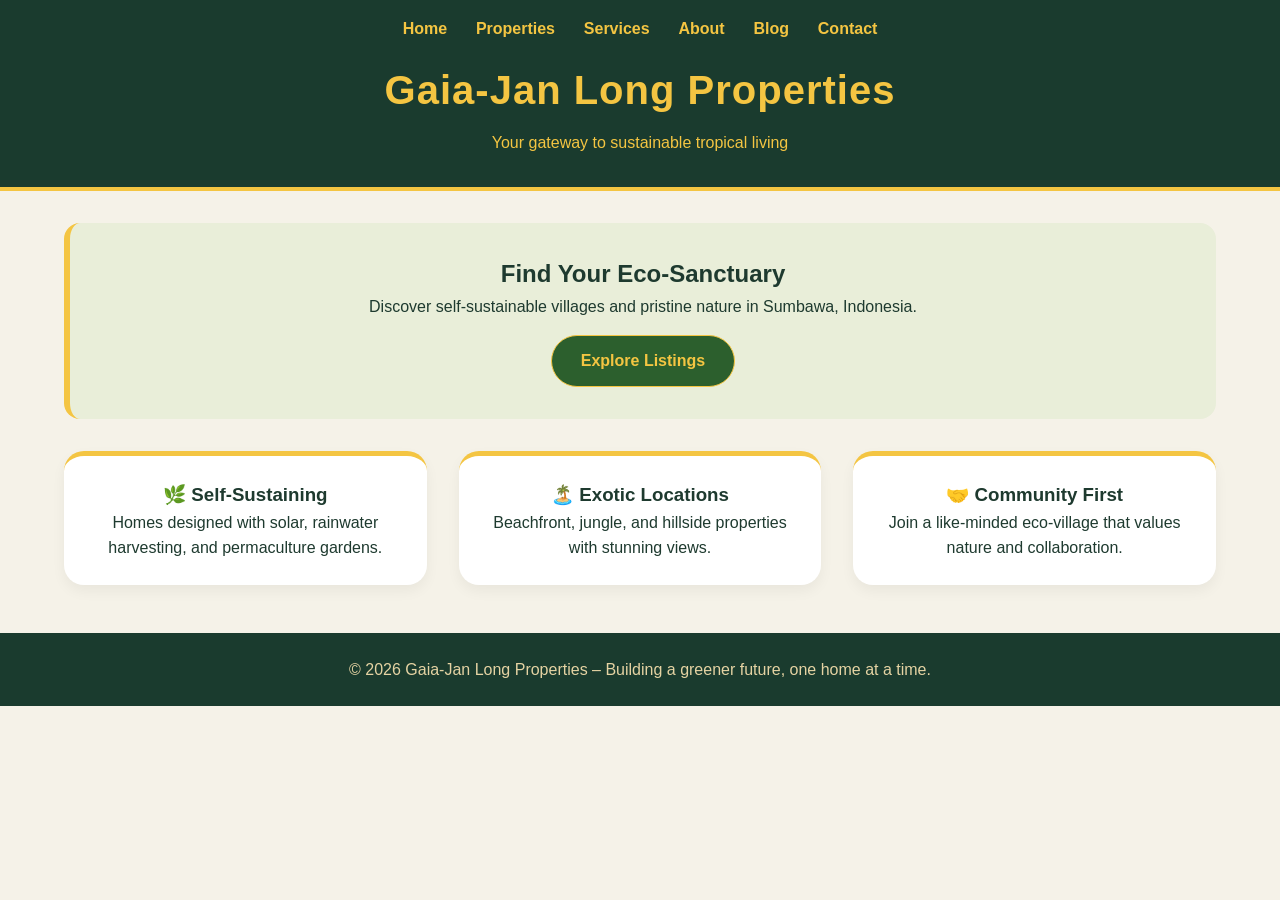
==== commit a6810f5a: "Update index.html" ====
--- a/index.html
+++ b/index.html
@@ -3,7 +3,7 @@
 <head>
     <meta charset="UTF-8">
     <meta name="viewport" content="width=device-width, initial-scale=1.0">
-    <title>Gaia-Jan Long Properties | Home</title>
+    <title> Gaia-Jan Long Properties | Eco Living </title>
     <link rel="stylesheet" href="styles.css">
 </head>
 <body>
@@ -19,31 +19,34 @@
             </ul>
         </nav>
         <h1>Gaia-Jan Long Properties</h1>
-        <p>Your gateway to sustainable living</p>
+        <p>Your gateway to sustainable tropical living</p>
     </header>
+
     <main>
         <section class="hero">
-            <h2>Find Your Dream Home</h2>
-            <p>Discover eco-friendly properties in prime locations.</p>
-            <a href="properties.html" class="btn">View Listings</a>
+            <h2>Find Your Eco‑Sanctuary</h2>
+            <p>Discover self‑sustainable villages and pristine nature in Sumbawa, Indonesia.</p>
+            <a href="properties.html" class="btn">Explore Listings</a>
         </section>
+
         <section class="features">
             <div class="feature">
-                <h3>🌿 Sustainable</h3>
-                <p>Energy-efficient homes with green certification.</p>
+                <h3>🌿 Self‑Sustaining</h3>
+                <p>Homes designed with solar, rainwater harvesting, and permaculture gardens.</p>
             </div>
             <div class="feature">
-                <h3>📍 Prime Locations</h3>
-                <p>Urban and suburban properties near amenities.</p>
+                <h3>🏝️ Exotic Locations</h3>
+                <p>Beachfront, jungle, and hillside properties with stunning views.</p>
             </div>
             <div class="feature">
-                <h3>🤝 Expert Guidance</h3>
-                <p>Personalized support from our agents.</p>
+                <h3>🤝 Community First</h3>
+                <p>Join a like‑minded eco‑village that values nature and collaboration.</p>
             </div>
         </section>
     </main>
+
     <footer>
-        <p>&copy; 2026 Gaia-Jan Long Properties Inc. All rights reserved.</p>
+        <p>&copy; 2026 Gaia-Jan Long Properties – Building a greener future, one home at a time.</p>
     </footer>
 </body>
 </html>
--- a/styles.css
+++ b/styles.css
@@ -8,147 +8,290 @@
     padding: 0;
     box-sizing: border-box;
 }
+
 body {
     font-family: 'Segoe UI', Tahoma, Geneva, Verdana, sans-serif;
     line-height: 1.6;
-    background: #f9f9f9;
-    color: #2c3e2f;
-}
+    background: #f5f2e8;  /* soft warm cream – easy on eyes */
+    color: #1e3a2f;       /* deep moss green for text */
+}
+
 header {
-    background: #2c5f2d;
-    color: white;
+    background: #1a3b2e;  /* dark bottle green */
+    color: #f4c542;       /* gold */
     padding: 1rem 0 2rem 0;
     text-align: center;
-}
+    border-bottom: 4px solid #f4c542;
+}
+
 nav ul {
     list-style: none;
     display: flex;
     justify-content: center;
-    gap: 1.5rem;
+    gap: 1.8rem;
     margin-bottom: 1rem;
     flex-wrap: wrap;
 }
+
 nav a {
-    color: white;
+    color: #f4c542;
     text-decoration: none;
     font-weight: bold;
-}
+    transition: color 0.3s;
+}
+
 nav a:hover {
+    color: #ffdc7a;
     text-decoration: underline;
 }
+
 h1 {
     font-size: 2.5rem;
     margin: 0.5rem 0;
-}
+    letter-spacing: 1px;
+}
+
 main {
-    max-width: 1100px;
+    max-width: 1200px;
     margin: 2rem auto;
     padding: 0 1.5rem;
 }
+
+/* Homepage hero */
 .hero {
-    background: #e9f5e9;
-    padding: 2rem;
-    text-align: center;
-    border-radius: 12px;
+    background: #e9eed9;  /* light moss */
+    padding: 2rem;
+    text-align: center;
+    border-radius: 16px;
     margin-bottom: 2rem;
-}
+    border-left: 6px solid #f4c542;
+}
+
 .btn {
     display: inline-block;
     background: #2c5f2d;
-    color: white;
-    padding: 0.75rem 1.5rem;
+    color: #f4c542;
+    padding: 0.75rem 1.8rem;
     text-decoration: none;
-    border-radius: 8px;
+    border-radius: 40px;
     margin-top: 1rem;
-}
+    font-weight: bold;
+    transition: 0.3s;
+    border: 1px solid #f4c542;
+}
+
+.btn:hover {
+    background: #f4c542;
+    color: #1a3b2e;
+    border-color: #1a3b2e;
+}
+
+/* Features on homepage */
 .features {
     display: flex;
-    gap: 1.5rem;
+    gap: 2rem;
     flex-wrap: wrap;
     justify-content: center;
 }
+
 .feature {
     background: white;
     padding: 1.5rem;
-    border-radius: 12px;
-    box-shadow: 0 2px 5px rgba(0,0,0,0.1);
+    border-radius: 20px;
+    box-shadow: 0 6px 14px rgba(0,0,0,0.05);
     flex: 1;
-    min-width: 200px;
-    text-align: center;
-}
+    min-width: 220px;
+    text-align: center;
+    border-top: 5px solid #f4c542;
+}
+
+/* Services page – comparison section */
+.comparison {
+    background: white;
+    border-radius: 24px;
+    padding: 2rem;
+    margin: 2rem 0;
+    box-shadow: 0 4px 12px rgba(0,0,0,0.05);
+}
+
+.comparison h2 {
+    color: #1a3b2e;
+    border-left: 6px solid #f4c542;
+    padding-left: 1rem;
+    margin-bottom: 1.5rem;
+}
+
+.comparison-grid {
+    display: flex;
+    gap: 2rem;
+    flex-wrap: wrap;
+    justify-content: center;
+}
+
+.comparison-card {
+    flex: 1;
+    min-width: 260px;
+    background: #faf9f4;
+    border-radius: 20px;
+    padding: 1.5rem;
+    text-align: center;
+    transition: 0.2s;
+}
+
+.comparison-card h3 {
+    font-size: 1.6rem;
+    margin-bottom: 1rem;
+}
+
+.gaia-card {
+    border: 2px solid #2c5f2d;
+    background: #eef5e6;
+}
+
+.competitor-card {
+    border: 1px solid #ccc;
+    background: #fefefe;
+}
+
+.comparison-card ul {
+    text-align: left;
+    margin-top: 1rem;
+    list-style: none;
+}
+
+.comparison-card li {
+    margin: 0.75rem 0;
+    padding-left: 1.5rem;
+    position: relative;
+}
+
+.gaia-card li::before {
+    content: "✓";
+    color: #f4c542;
+    font-weight: bold;
+    position: absolute;
+    left: 0;
+}
+
+.competitor-card li::before {
+    content: "✗";
+    color: #b34e4e;
+    position: absolute;
+    left: 0;
+}
+
+.competitor-card li {
+    color: #6b6b6b;
+}
+
+/* Property cards */
 .property-list {
     display: flex;
-    gap: 1.5rem;
-    flex-wrap: wrap;
-}
+    gap: 2rem;
+    flex-wrap: wrap;
+}
+
 .property-card {
     background: white;
     padding: 1.5rem;
-    border-radius: 12px;
-    box-shadow: 0 2px 5px rgba(0,0,0,0.1);
+    border-radius: 20px;
+    box-shadow: 0 4px 10px rgba(0,0,0,0.05);
     flex: 1;
     min-width: 250px;
-}
+    border-bottom: 4px solid #f4c542;
+}
+
 .price {
     font-weight: bold;
-    color: #2c5f2d;
+    color: #c98a1a;
     display: block;
     margin-top: 0.5rem;
-}
+    font-size: 1.2rem;
+}
+
+/* Services list (original) */
 .services-list {
     background: white;
     padding: 2rem;
-    border-radius: 12px;
+    border-radius: 20px;
     list-style: none;
-}
+    margin: 1.5rem 0;
+}
+
 .services-list li {
     margin: 0.75rem 0;
-}
+    font-size: 1.05rem;
+}
+
+/* Contact form */
 form {
     background: white;
     padding: 2rem;
-    border-radius: 12px;
-    max-width: 600px;
+    border-radius: 24px;
+    max-width: 650px;
     margin: 0 auto;
-}
-label, input, textarea, button {
-    display: block;
-    width: 100%;
-    margin-top: 0.5rem;
-}
+    box-shadow: 0 4px 12px rgba(0,0,0,0.05);
+}
+
+label {
+    font-weight: 600;
+    margin-top: 1rem;
+}
+
 input, textarea {
     padding: 0.75rem;
     border: 1px solid #ccc;
-    border-radius: 8px;
-}
+    border-radius: 12px;
+    width: 100%;
+    margin-top: 0.3rem;
+}
+
 button {
-    background: #2c5f2d;
-    color: white;
+    background: #1a3b2e;
+    color: #f4c542;
     border: none;
-    padding: 0.75rem;
-    border-radius: 8px;
+    padding: 0.8rem 1.5rem;
+    border-radius: 40px;
     cursor: pointer;
-    margin-top: 1rem;
-}
+    margin-top: 1.5rem;
+    font-weight: bold;
+    width: auto;
+    transition: 0.3s;
+}
+
+button:hover {
+    background: #f4c542;
+    color: #1a3b2e;
+}
+
+/* Blog articles */
+article {
+    background: white;
+    padding: 1.5rem;
+    margin-bottom: 1.5rem;
+    border-radius: 20px;
+    border-left: 5px solid #f4c542;
+}
+
+/* Footer */
 footer {
     text-align: center;
-    background: #2c3e2f;
-    color: white;
-    padding: 1rem;
-    margin-top: 2rem;
-}
-article {
-    background: white;
-    padding: 1.5rem;
-    margin-bottom: 1.5rem;
-    border-radius: 12px;
-}
+    background: #1a3b2e;
+    color: #e5d3a3;
+    padding: 1.5rem;
+    margin-top: 3rem;
+}
+
+/* Responsive */
 @media (max-width: 768px) {
     nav ul {
         flex-direction: column;
-        gap: 0.5rem;
+        gap: 0.6rem;
     }
-    .features, .property-list {
+    .features, .property-list, .comparison-grid {
         flex-direction: column;
     }
-}
+    .comparison-card {
+        margin-bottom: 1rem;
+    }
+}
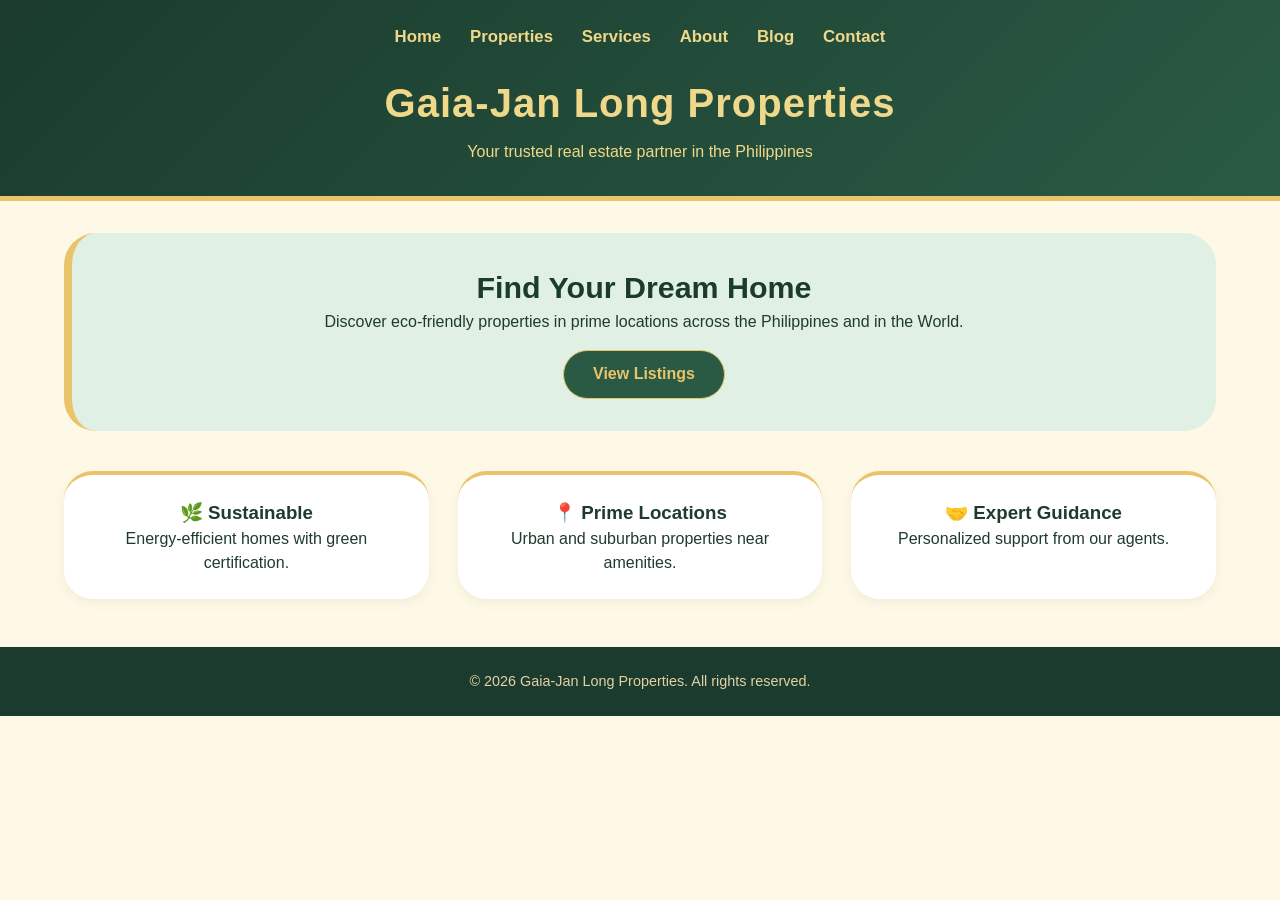
==== commit c7fa8ea9: "Update index.html" ====
--- a/index.html
+++ b/index.html
@@ -3,7 +3,7 @@
 <head>
     <meta charset="UTF-8">
     <meta name="viewport" content="width=device-width, initial-scale=1.0">
-    <title> Gaia-Jan Long Properties | Eco Living </title>
+    <title> Gaia-Jan Long Properties | Home </title>
     <link rel="stylesheet" href="styles.css">
 </head>
 <body>
@@ -18,35 +18,35 @@
                 <li><a href="contact.html">Contact</a></li>
             </ul>
         </nav>
-        <h1>Gaia-Jan Long Properties</h1>
-        <p>Your gateway to sustainable tropical living</p>
+        <h1> Gaia-Jan Long Properties </h1>
+        <p>Your trusted real estate partner in the Philippines</p>
     </header>
 
     <main>
         <section class="hero">
-            <h2>Find Your Eco‑Sanctuary</h2>
-            <p>Discover self‑sustainable villages and pristine nature in Sumbawa, Indonesia.</p>
-            <a href="properties.html" class="btn">Explore Listings</a>
+            <h2>Find Your Dream Home</h2>
+            <p>Discover eco-friendly properties in prime locations across the Philippines and in the World.</p>
+            <a href="properties.html" class="btn">View Listings</a>
         </section>
 
         <section class="features">
             <div class="feature">
-                <h3>🌿 Self‑Sustaining</h3>
-                <p>Homes designed with solar, rainwater harvesting, and permaculture gardens.</p>
+                <h3>🌿 Sustainable</h3>
+                <p>Energy-efficient homes with green certification.</p>
             </div>
             <div class="feature">
-                <h3>🏝️ Exotic Locations</h3>
-                <p>Beachfront, jungle, and hillside properties with stunning views.</p>
+                <h3>📍 Prime Locations</h3>
+                <p>Urban and suburban properties near amenities.</p>
             </div>
             <div class="feature">
-                <h3>🤝 Community First</h3>
-                <p>Join a like‑minded eco‑village that values nature and collaboration.</p>
+                <h3>🤝 Expert Guidance</h3>
+                <p>Personalized support from our agents.</p>
             </div>
         </section>
     </main>
 
     <footer>
-        <p>&copy; 2026 Gaia-Jan Long Properties – Building a greener future, one home at a time.</p>
+        <p>&copy; 2026 Gaia-Jan Long Properties. All rights reserved.</p>
     </footer>
 </body>
 </html>
--- a/styles.css
+++ b/styles.css
@@ -10,45 +10,46 @@
 }
 
 body {
-    font-family: 'Segoe UI', Tahoma, Geneva, Verdana, sans-serif;
-    line-height: 1.6;
-    background: #f5f2e8;  /* soft warm cream – easy on eyes */
-    color: #1e3a2f;       /* deep moss green for text */
+    font-family: 'Segoe UI', Roboto, 'Helvetica Neue', sans-serif;
+    background: #fef8e7;   /* warm sand */
+    color: #1f3b2c;        /* deep jungle green */
+    line-height: 1.5;
 }
 
 header {
-    background: #1a3b2e;  /* dark bottle green */
-    color: #f4c542;       /* gold */
-    padding: 1rem 0 2rem 0;
-    text-align: center;
-    border-bottom: 4px solid #f4c542;
+    background: linear-gradient(135deg, #1a3b2e 0%, #2a5a44 100%);
+    color: #f0d88a;
+    text-align: center;
+    padding: 1.5rem 1rem 2rem;
+    border-bottom: 5px solid #e9c46a;
 }
 
 nav ul {
-    list-style: none;
     display: flex;
     justify-content: center;
     gap: 1.8rem;
-    margin-bottom: 1rem;
+    list-style: none;
     flex-wrap: wrap;
+    margin-bottom: 1.5rem;
 }
 
 nav a {
-    color: #f4c542;
+    color: #f0d88a;
     text-decoration: none;
-    font-weight: bold;
-    transition: color 0.3s;
+    font-weight: 600;
+    font-size: 1.05rem;
+    transition: 0.2s;
 }
 
 nav a:hover {
-    color: #ffdc7a;
+    color: #ffedb0;
     text-decoration: underline;
 }
 
 h1 {
     font-size: 2.5rem;
-    margin: 0.5rem 0;
     letter-spacing: 1px;
+    margin-bottom: 0.4rem;
 }
 
 main {
@@ -57,68 +58,120 @@
     padding: 0 1.5rem;
 }
 
-/* Homepage hero */
+/* Hero section */
 .hero {
-    background: #e9eed9;  /* light moss */
-    padding: 2rem;
-    text-align: center;
-    border-radius: 16px;
-    margin-bottom: 2rem;
-    border-left: 6px solid #f4c542;
+    background: #e0f0e5;
+    padding: 2rem;
+    border-radius: 2rem;
+    text-align: center;
+    margin-bottom: 2.5rem;
+    border-left: 8px solid #e9c46a;
+}
+
+.hero h2 {
+    font-size: 1.9rem;
+    color: #1a3b2e;
 }
 
 .btn {
     display: inline-block;
-    background: #2c5f2d;
-    color: #f4c542;
-    padding: 0.75rem 1.8rem;
+    background: #2a5a44;
+    color: #e9c46a;
+    padding: 0.7rem 1.8rem;
+    border-radius: 40px;
     text-decoration: none;
-    border-radius: 40px;
+    font-weight: bold;
     margin-top: 1rem;
-    font-weight: bold;
-    transition: 0.3s;
-    border: 1px solid #f4c542;
+    border: 1px solid #e9c46a;
+    transition: 0.2s;
 }
 
 .btn:hover {
-    background: #f4c542;
+    background: #e9c46a;
     color: #1a3b2e;
     border-color: #1a3b2e;
 }
 
 /* Features on homepage */
 .features {
+    display: flex;
+    gap: 1.8rem;
+    flex-wrap: wrap;
+    justify-content: center;
+}
+
+.feature {
+    background: white;
+    padding: 1.5rem;
+    border-radius: 1.8rem;
+    flex: 1;
+    min-width: 220px;
+    text-align: center;
+    box-shadow: 0 4px 12px rgba(0,0,0,0.05);
+    border-top: 4px solid #e9c46a;
+    transition: transform 0.2s;
+}
+
+.feature:hover {
+    transform: translateY(-4px);
+}
+
+/* Property cards */
+.property-list {
     display: flex;
     gap: 2rem;
     flex-wrap: wrap;
     justify-content: center;
 }
 
-.feature {
-    background: white;
-    padding: 1.5rem;
-    border-radius: 20px;
+.property-card {
+    background: white;
+    padding: 1.5rem;
+    border-radius: 1.8rem;
+    flex: 1;
+    min-width: 260px;
     box-shadow: 0 6px 14px rgba(0,0,0,0.05);
-    flex: 1;
-    min-width: 220px;
-    text-align: center;
-    border-top: 5px solid #f4c542;
-}
-
-/* Services page – comparison section */
+    border-bottom: 4px solid #e9c46a;
+}
+
+.price {
+    display: block;
+    margin-top: 0.8rem;
+    font-weight: bold;
+    color: #c47a2a;
+    font-size: 1.2rem;
+}
+
+/* Services page list */
+.services-list {
+    background: white;
+    padding: 2rem;
+    border-radius: 1.8rem;
+    list-style: none;
+    margin-bottom: 2rem;
+    box-shadow: 0 2px 8px rgba(0,0,0,0.03);
+}
+
+.services-list li {
+    margin: 0.9rem 0;
+    font-size: 1.05rem;
+}
+
+/* Comparison section – no large gaps, clear layout */
 .comparison {
     background: white;
-    border-radius: 24px;
+    border-radius: 2rem;
     padding: 2rem;
     margin: 2rem 0;
-    box-shadow: 0 4px 12px rgba(0,0,0,0.05);
+    box-shadow: 0 8px 20px rgba(0,0,0,0.05);
 }
 
 .comparison h2 {
-    color: #1a3b2e;
-    border-left: 6px solid #f4c542;
+    font-size: 1.8rem;
+    border-left: 6px solid #e9c46a;
     padding-left: 1rem;
     margin-bottom: 1.5rem;
+    color: #1a3b2e;
 }
 
 .comparison-grid {
@@ -131,136 +184,102 @@
 .comparison-card {
     flex: 1;
     min-width: 260px;
-    background: #faf9f4;
-    border-radius: 20px;
-    padding: 1.5rem;
-    text-align: center;
-    transition: 0.2s;
+    border-radius: 1.5rem;
+    padding: 1.5rem;
+}
+
+.gaia-card {
+    background: #eef5e8;
+    border: 2px solid #2a5a44;
+}
+
+.competitor-card {
+    background: #fef9e6;
+    border: 1px solid #e2d8b0;
 }
 
 .comparison-card h3 {
-    font-size: 1.6rem;
+    font-size: 1.5rem;
     margin-bottom: 1rem;
-}
-
-.gaia-card {
-    border: 2px solid #2c5f2d;
-    background: #eef5e6;
-}
-
-.competitor-card {
-    border: 1px solid #ccc;
-    background: #fefefe;
+    text-align: center;
 }
 
 .comparison-card ul {
+    list-style: none;
     text-align: left;
-    margin-top: 1rem;
-    list-style: none;
 }
 
 .comparison-card li {
-    margin: 0.75rem 0;
-    padding-left: 1.5rem;
+    margin: 0.8rem 0;
+    padding-left: 1.6rem;
     position: relative;
 }
 
 .gaia-card li::before {
-    content: "✓";
-    color: #f4c542;
-    font-weight: bold;
+    content: "🌿";
     position: absolute;
     left: 0;
+    color: #2a5a44;
 }
 
 .competitor-card li::before {
     content: "✗";
-    color: #b34e4e;
     position: absolute;
     left: 0;
+    color: #c47a2a;
 }
 
 .competitor-card li {
-    color: #6b6b6b;
-}
-
-/* Property cards */
-.property-list {
-    display: flex;
-    gap: 2rem;
-    flex-wrap: wrap;
-}
-
-.property-card {
-    background: white;
-    padding: 1.5rem;
-    border-radius: 20px;
-    box-shadow: 0 4px 10px rgba(0,0,0,0.05);
-    flex: 1;
-    min-width: 250px;
-    border-bottom: 4px solid #f4c542;
-}
-
-.price {
-    font-weight: bold;
-    color: #c98a1a;
-    display: block;
-    margin-top: 0.5rem;
-    font-size: 1.2rem;
-}
-
-/* Services list (original) */
-.services-list {
-    background: white;
-    padding: 2rem;
-    border-radius: 20px;
-    list-style: none;
-    margin: 1.5rem 0;
-}
-
-.services-list li {
-    margin: 0.75rem 0;
-    font-size: 1.05rem;
+    color: #6b5a3a;
+}
+
+.comparison-note {
+    text-align: center;
+    margin-top: 1.8rem;
+    font-style: italic;
+    color: #2a5a44;
+    font-weight: 500;
 }
 
 /* Contact form */
 form {
     background: white;
     padding: 2rem;
-    border-radius: 24px;
-    max-width: 650px;
+    border-radius: 2rem;
+    max-width: 700px;
     margin: 0 auto;
-    box-shadow: 0 4px 12px rgba(0,0,0,0.05);
+    box-shadow: 0 4px 14px rgba(0,0,0,0.05);
 }
 
 label {
+    display: block;
     font-weight: 600;
-    margin-top: 1rem;
+    margin: 1rem 0 0.3rem 0;
 }
 
 input, textarea {
-    padding: 0.75rem;
-    border: 1px solid #ccc;
-    border-radius: 12px;
     width: 100%;
-    margin-top: 0.3rem;
+    padding: 0.7rem;
+    border: 1px solid #ddd3b0;
+    border-radius: 1rem;
+    background: #fffef7;
+    margin-bottom: 0.5rem;
 }
 
 button {
-    background: #1a3b2e;
-    color: #f4c542;
+    background: #2a5a44;
+    color: #e9c46a;
     border: none;
-    padding: 0.8rem 1.5rem;
+    padding: 0.7rem 1.8rem;
     border-radius: 40px;
+    font-weight: bold;
     cursor: pointer;
-    margin-top: 1.5rem;
-    font-weight: bold;
-    width: auto;
-    transition: 0.3s;
+    transition: 0.2s;
+    margin-top: 0.8rem;
 }
 
 button:hover {
-    background: #f4c542;
+    background: #e9c46a;
     color: #1a3b2e;
 }
 
@@ -268,30 +287,50 @@
 article {
     background: white;
     padding: 1.5rem;
+    border-radius: 1.5rem;
     margin-bottom: 1.5rem;
-    border-radius: 20px;
-    border-left: 5px solid #f4c542;
+    border-left: 5px solid #e9c46a;
+    box-shadow: 0 2px 6px rgba(0,0,0,0.03);
+}
+
+article h2 {
+    margin-bottom: 0.4rem;
+    color: #1a3b2e;
+}
+
+/* About page */
+.about-text {
+    background: white;
+    padding: 2rem;
+    border-radius: 1.8rem;
+    line-height: 1.7;
 }
 
 /* Footer */
 footer {
-    text-align: center;
     background: #1a3b2e;
-    color: #e5d3a3;
+    color: #e3d2a5;
+    text-align: center;
     padding: 1.5rem;
     margin-top: 3rem;
+    font-size: 0.9rem;
 }
 
 /* Responsive */
-@media (max-width: 768px) {
+@media (max-width: 750px) {
     nav ul {
+        gap: 0.9rem;
+    }
+    .comparison-grid {
         flex-direction: column;
-        gap: 0.6rem;
-    }
-    .features, .property-list, .comparison-grid {
-        flex-direction: column;
-    }
-    .comparison-card {
-        margin-bottom: 1rem;
-    }
-}
+    }
+    .feature, .property-card {
+        min-width: auto;
+    }
+    h1 {
+        font-size: 1.9rem;
+    }
+    .hero h2 {
+        font-size: 1.5rem;
+    }
+}
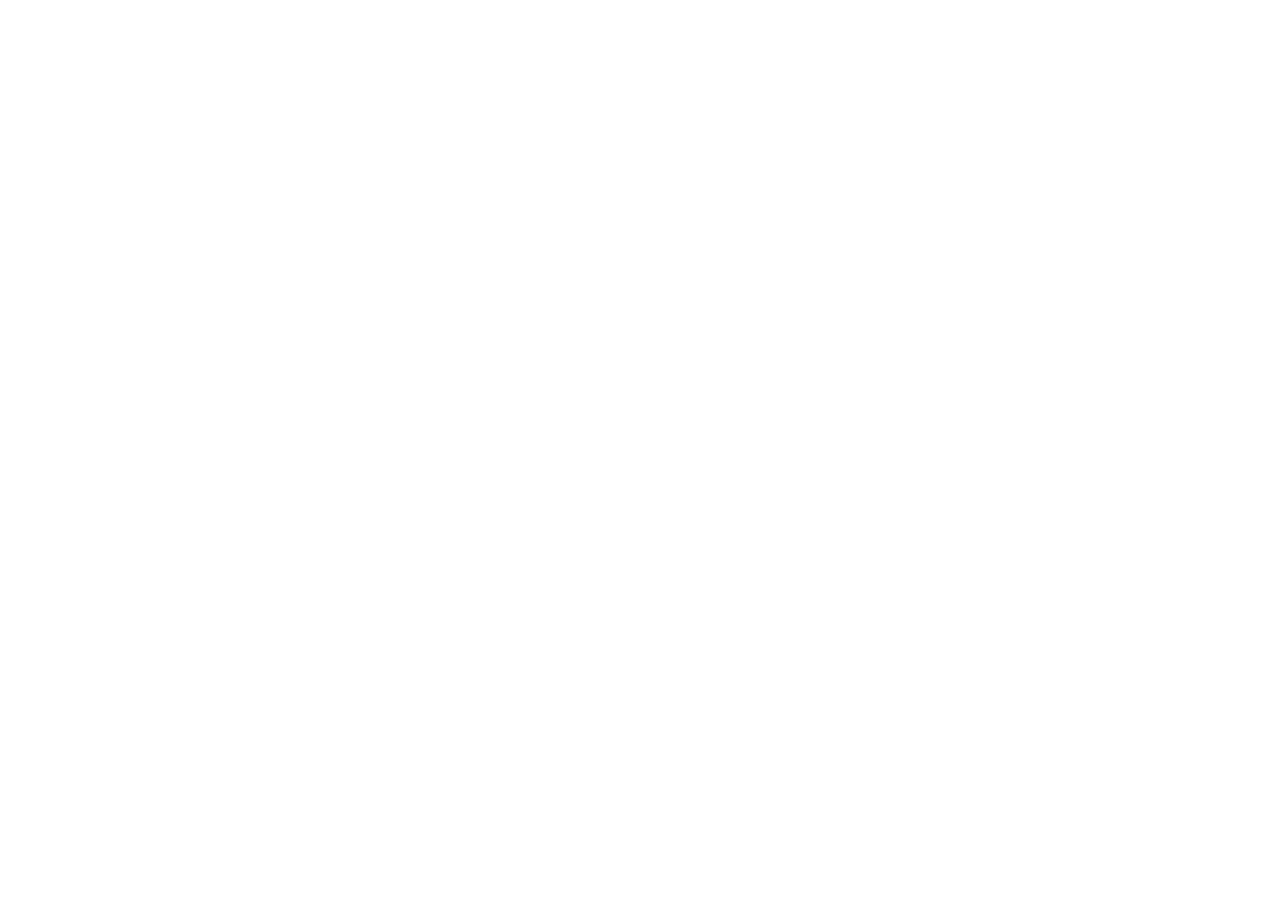
==== commit 85d0ada9: "Update index.html" ====
--- a/index.html
+++ b/index.html
@@ -3,50 +3,310 @@
 <head>
     <meta charset="UTF-8">
     <meta name="viewport" content="width=device-width, initial-scale=1.0">
-    <title> Gaia-Jan Long Properties | Home </title>
+    <title> Gaia-Jan Long Properties <title>
+    <meta name="description" content="Gaia-Jan Long Properties Inc. - Premium real estate in Philippines, Japan, Indonesia. Php100M paid-up capital, Php60B NFCC. ClaMor Leisure Group—Golden Dragon Group JV.">
     <link rel="stylesheet" href="styles.css">
+    <link rel="stylesheet" href="https://cdnjs.cloudflare.com/ajax/libs/font-awesome/6.4.0/css/all.min.css">
+<base target="_blank">
 </head>
 <body>
+    <!-- HEADER -->
     <header>
-        <nav>
-            <ul>
-                <li><a href="index.html">Home</a></li>
-                <li><a href="properties.html">Properties</a></li>
-                <li><a href="services.html">Services</a></li>
-                <li><a href="about.html">About</a></li>
-                <li><a href="blog.html">Blog</a></li>
-                <li><a href="contact.html">Contact</a></li>
-            </ul>
-        </nav>
-        <h1> Gaia-Jan Long Properties </h1>
-        <p>Your trusted real estate partner in the Philippines</p>
+        <div class="top-bar">
+            <div class="container">
+                <div>
+                    <i class="fas fa-phone"></i> +63 952 486 8093 / +63 969 104 3703
+                    <span style="margin-left:20px"><i class="fas fa-envelope"></i> info@gaia-janlong-properties.com</span>
+                </div>
+                <div>
+                    <a href="https://www.gaia-janlong-properties.com" target="_blank"><i class="fas fa-globe"></i> www.gaia-janlong-properties.com</a>
+                </div>
+            </div>
+        </div>
+        <div class="container">
+            <nav class="nav-main">
+                <div class="logo">
+                    <div class="logo-icon">JL</div>
+                    <div class="logo-text">
+                        <div class="main">Jan Long Properties</div>
+                        <div class="sub">Gaia-Jan Long Real Estate</div>
+                    </div>
+                </div>
+                <ul class="nav-links">
+                    <li><a href="index.html" class="active">Home</a></li>
+                    <li><a href="about.html">About</a></li>
+                    <li><a href="properties.html">Properties</a></li>
+                    <li><a href="services.html">Services</a></li>
+                    <li><a href="blog.html">Blog</a></li>
+                    <li><a href="contact.html">Contact</a></li>
+                </ul>
+            </nav>
+        </div>
     </header>
 
-    <main>
-        <section class="hero">
-            <h2>Find Your Dream Home</h2>
-            <p>Discover eco-friendly properties in prime locations across the Philippines and in the World.</p>
-            <a href="properties.html" class="btn">View Listings</a>
-        </section>
-
-        <section class="features">
-            <div class="feature">
-                <h3>🌿 Sustainable</h3>
-                <p>Energy-efficient homes with green certification.</p>
-            </div>
-            <div class="feature">
-                <h3>📍 Prime Locations</h3>
-                <p>Urban and suburban properties near amenities.</p>
-            </div>
-            <div class="feature">
-                <h3>🤝 Expert Guidance</h3>
-                <p>Personalized support from our agents.</p>
-            </div>
-        </section>
-    </main>
-
+    <!-- JV BANNER -->
+    <div class="jv-banner" style="margin-top:120px;">
+        <div class="container">
+            <h3>A <span class="jv-name">ClaMor Leisure Group—Golden Dragon Group JV</span> Enterprise</h3>
+        </div>
+    </div>
+
+    <!-- HERO -->
+    <section class="hero" style="margin-top:0;">
+        <div class="container hero-content">
+            <h1> Gaia-Jan Long Properties Inc. </h1>
+            <h2>Your Gateway to Premium Real Estate Across Asia-Pacific</h2>
+            <div style="margin-top:20px;">
+                <span class="hero-badge"><i class="fas fa-building"></i> Php100M Paid-Up Capital</span>
+                <span class="hero-badge"><i class="fas fa-chart-line"></i> Php60B NFCC</span>
+                <span class="hero-badge"><i class="fas fa-handshake"></i> ClaMor Leisure Group—Golden Dragon Group JV</span>
+            </div>
+            <div class="hero-cta">
+                <a href="properties.html" class="btn-primary">Explore Properties</a>
+                <a href="contact.html" class="btn-secondary">Contact Us</a>
+            </div>
+        </div>
+    </section>
+
+    <!-- STATS BAR -->
+    <section class="stats-bar">
+        <div class="container">
+            <div class="stats-grid">
+                <div class="stat-item">
+                    <div class="stat-number">Php100M</div>
+                    <div class="stat-label">Actual Paid-Up Capital</div>
+                </div>
+                <div class="stat-item">
+                    <div class="stat-number">Php60B</div>
+                    <div class="stat-label">Net Financial Contracting Capacity</div>
+                </div>
+                <div class="stat-item">
+                    <div class="stat-number">4</div>
+                    <div class="stat-label">International Affiliations</div>
+                </div>
+                <div class="stat-item">
+                    <div class="stat-number">15+</div>
+                    <div class="stat-label">Key Locations</div>
+                </div>
+            </div>
+        </div>
+    </section>
+
+    <!-- ABOUT SNIPPET -->
+    <section class="section bg-white">
+        <div class="container">
+            <div class="section-header">
+                <h2>About Jan Long Properties Inc.</h2>
+                <p>A proud member of the <strong>ClaMor Leisure Group—Golden Dragon Group JV</strong>, delivering world-class real estate solutions across the Asia-Pacific region.</p>
+            </div>
+            <div class="about-grid">
+                <div class="about-img">
+                    <i class="fas fa-city"></i>
+                </div>
+                <div class="about-text">
+                    <h3>Excellence in Real Estate</h3>
+                    <p><strong>Gaia-Jan Long Properties Inc.</strong> is a premier real estate company backed by substantial financial strength — <strong>Php100 million in actual paid-up capital</strong> and an impressive <strong>Php60 billion net financial contracting capacity (NFCC)</strong>.</p>
+                    <p>As a joint venture between <strong>ClaMor Leisure Group</strong> and <strong>Golden Dragon Group</strong>, we bring together decades of expertise in property development, leisure hospitality, and international real estate investment.</p>
+                    <div class="highlight-box">
+                        <h4><i class="fas fa-globe-asia"></i> International Presence</h4>
+                        <p>Properties and developments spanning the Philippines, Japan, and Indonesia — with strategic partnerships across Australia, New Zealand, the UK, and Japan.</p>
+                    </div>
+                    <a href="about.html" class="btn-primary">Learn More About Us</a>
+                </div>
+            </div>
+        </div>
+    </section>
+
+    <!-- FEATURED PROPERTIES -->
+    <section class="section bg-light">
+        <div class="container">
+            <div class="section-header">
+                <h2>Featured Properties</h2>
+                <p>Managed and marketed by <strong>Gaia-Jan Long Properties Inc.</strong> — a <strong>ClaMor Leisure Group—Golden Dragon Group JV</strong></p>
+            </div>
+            <div class="card-grid">
+                <div class="card">
+                    <div class="card-img"><i class="fas fa-umbrella-beach"></i></div>
+                    <div class="card-body">
+                        <h3>Gaia Casmara Oasis</h3>
+                        <p>A luxurious tropical retreat in Sumbawa, Indonesia, offering pristine beachfront living with world-class amenities and sustainable design.</p>
+                        <div class="location"><i class="fas fa-map-marker-alt"></i> Sumbawa, Indonesia</div>
+                    </div>
+                </div>
+                <div class="card">
+                    <div class="card-img"><i class="fas fa-snowflake"></i></div>
+                    <div class="card-body">
+                        <h3>Sapporo Properties</h3>
+                        <p>Various premium residential and commercial properties in the heart of Sapporo, Japan — ideal for investment and lifestyle living.</p>
+                        <div class="location"><i class="fas fa-map-marker-alt"></i> Sapporo, Japan</div>
+                    </div>
+                </div>
+                <div class="card">
+                    <div class="card-img"><i class="fas fa-water"></i></div>
+                    <div class="card-body">
+                        <h3>Club Morocco </h3>
+                        <p>An exclusive leisure and residential club in Subic, Zambales, Philippines — where mountain views meet ocean breezes.</p>
+                        <div class="location"><i class="fas fa-map-marker-alt"></i> Subic, Zambales, Philippines</div>
+                    </div>
+                </div>
+                <div class="card">
+                    <div class="card-img"><i class="fas fa-surfing"></i></div>
+                    <div class="card-body">
+                        <h3>Siargao Surf Resort</h3>
+                        <p>Experience world-famous surfing waves with premium resort amenities at this tropical paradise in the Philippines.</p>
+                        <div class="location"><i class="fas fa-map-marker-alt"></i> Siargao,Surigao del Norte, Philippines</div>
+                    </div>
+                </div>
+                <div class="card">
+                    <div class="card-img"><i class="fas fa-mountain"></i></div>
+                    <div class="card-body">
+                        <h3>Baguio Cabin & Bed &Breakfast Inns</h3>
+                        <p>Cozy mountain retreats and charming bed-and-breakfast inns in the Summer Capital of the Philippines.</p>
+                        <div class="location"><i class="fas fa-map-marker-alt"></i> Baguio City, Philippines</div>
+                    </div>
+                </div>
+                <div class="card">
+                    <div class="card-img"><i class="fas fa-building"></i></div>
+                    <div class="card-body">
+                        <h3>Metro & CBD Residences</h3>
+                        <p>Condos and residences in Clark City, BGC, Makati CBD, QC CBD, Cebu CBD, Iloilo, CDO, Davao, and Puerto Princesa.</p>
+                        <div class="location"><i class="fas fa-map-marker-alt"></i> Multiple Philippine Locations</div>
+                    </div>
+                </div>
+            </div>
+            <div class="text-center mt-20">
+                <a href="properties.html" class="btn-primary">View All Properties</a>
+            </div>
+        </div>
+    </section>
+
+    <!-- AFFILIATIONS -->
+    <section class="affiliations">
+        <div class="container">
+            <div class="section-header">
+                <h2>Our Global Affiliations</h2>
+                <p><strong>Gaia-Jan Long Properties Inc.</strong> is proudly affiliated with leading real estate organizations worldwide</p>
+            </div>
+            <div class="affiliations-grid">
+                <div class="affiliation-card">
+                    <div class="icon">🇦🇺</div>
+                    <h4>Ray White Australia</h4>
+                    <p>Strategic partnership with Australia's largest real estate group</p>
+                </div>
+                <div class="affiliation-card">
+                    <div class="icon">🇳🇿</div>
+                    <h4>Ray White New Zealand</h4>
+                    <p>Collaboration across the Tasman for premium property services</p>
+                </div>
+                <div class="affiliation-card">
+                    <div class="icon">🇬🇧</div>
+                    <h4>Ray White UK</h4>
+                    <p>Access to UK property markets and international investor networks</p>
+                </div>
+                <div class="affiliation-card">
+                    <div class="icon">🇯🇵</div>
+                    <h4>Real Estate Companies Association of Japan</h4>
+                    <p>全国宅地建物取引業協会連合会 (FDK) — Japan's premier real estate federation</p>
+                </div>
+            </div>
+        </div>
+    </section>
+
+    <!-- SERVICES PREVIEW -->
+    <section class="section bg-white">
+        <div class="container">
+            <div class="section-header">
+                <h2>Our Services</h2>
+                <p>Comprehensive real estate solutions by <strong>Gaia-Jan Long Properties Inc.</strong></p>
+            </div>
+            <div class="card-grid">
+                <div class="card">
+                    <div class="card-img"><i class="fas fa-home"></i></div>
+                    <div class="card-body">
+                        <h3>Property Sales</h3>
+                        <p>Residential, commercial, and leisure properties across prime Asia-Pacific locations.</p>
+                    </div>
+                </div>
+                <div class="card">
+                    <div class="card-img"><i class="fas fa-hand-holding-usd"></i></div>
+                    <div class="card-body">
+                        <h3>Property Management</h3>
+                        <p>Full-service management for residential complexes, resorts, and commercial developments.</p>
+                    </div>
+                </div>
+                <div class="card">
+                    <div class="card-img"><i class="fas fa-chart-pie"></i></div>
+                    <div class="card-body">
+                        <h3>Investment Advisory</h3>
+                        <p>Strategic real estate investment guidance backed by Php60B NFCC financial capacity.</p>
+                    </div>
+                </div>
+            </div>
+            <div class="text-center mt-20">
+                <a href="services.html" class="btn-primary">Explore All Services</a>
+            </div>
+        </div>
+    </section>
+
+    <!-- CTA -->
+    <section class="hero" style="padding:80px 0;">
+        <div class="container hero-content">
+            <h2 style="font-size:36px; margin-bottom:15px;">Ready to Invest in Premium Real Estate?</h2>
+            <p style="font-size:18px; color:var(--gold-pale); margin-bottom:30px;">Let Gaia-Jan Long Properties Inc. guide you to your next property investment.</p>
+            <a href="contact.html" class="btn-primary">Get in Touch</a>
+        </div>
+    </section>
+
+    <!-- FOOTER -->
     <footer>
-        <p>&copy; 2026 Gaia-Jan Long Properties. All rights reserved.</p>
+        <div class="container">
+            <div class="footer-grid">
+                <div class="footer-brand">
+                    <div class="logo-icon">JL</div>
+                    <h3>Gaia-Jan Long Properties Inc.</h3>
+                    <p>A <strong>ClaMor Leisure Group—Golden Dragon Group JV</strong> company. Php100M paid-up capital. Php60B NFCC. Premium real estate across Philippines, Japan, and Indonesia.</p>
+                    <p style="margin-top:15px; font-size:13px; color:var(--gold-light);">
+                        <i class="fas fa-globe"></i> www.gaia-janlong-properties.com<br>
+                        <i class="fas fa-envelope"></i> info@gaia-janlong-properties.com<br>
+                        <i class="fas fa-phone"></i> +63 952 486 8093 / +63 969 104 3703
+                    </p>
+                </div>
+                <div class="footer-col">
+                    <h4>Quick Links</h4>
+                    <ul>
+                        <li><a href="index.html">Home</a></li>
+                        <li><a href="about.html">About Us</a></li>
+                        <li><a href="properties.html">Properties</a></li>
+                        <li><a href="services.html">Services</a></li>
+                        <li><a href="blog.html">Blog</a></li>
+                        <li><a href="contact.html">Contact</a></li>
+                    </ul>
+                </div>
+                <div class="footer-col">
+                    <h4>Properties</h4>
+                    <ul>
+                        <li><a href="properties.html">Gaia Casmara Oasis</a></li>
+                        <li><a href="properties.html">Sapporo, Japan</a></li>
+                        <li><a href="properties.html">Club Morroce, Subic</a></li>
+                        <li><a href="properties.html">Siargao Surf Resort</a></li>
+                        <li><a href="properties.html">Baguio B&B Inns</a></li>
+                        <li><a href="properties.html">Metro CBD Condos</a></li>
+                    </ul>
+                </div>
+                <div class="footer-col">
+                    <h4>Affiliations</h4>
+                    <ul>
+                        <li><a href="#">Ray White Australia</a></li>
+                        <li><a href="#">Ray White New Zealand</a></li>
+                        <li><a href="#">Ray White UK</a></li>
+                        <li><a href="#">FDK Japan (全国宅建協連)</a></li>
+                    </ul>
+                </div>
+            </div>
+            <div class="footer-bottom">
+                <p>&copy; 2026 Gaia-Jan Long Properties Inc. — A ClaMor Leisure Group—Golden Dragon Group JV. All Rights Reserved. | <a href="https://www.gaia-janlong-properties.com">www.gaia-janlong-properties.com</a></p>
+            </div>
+        </div>
     </footer>
 </body>
 </html>
